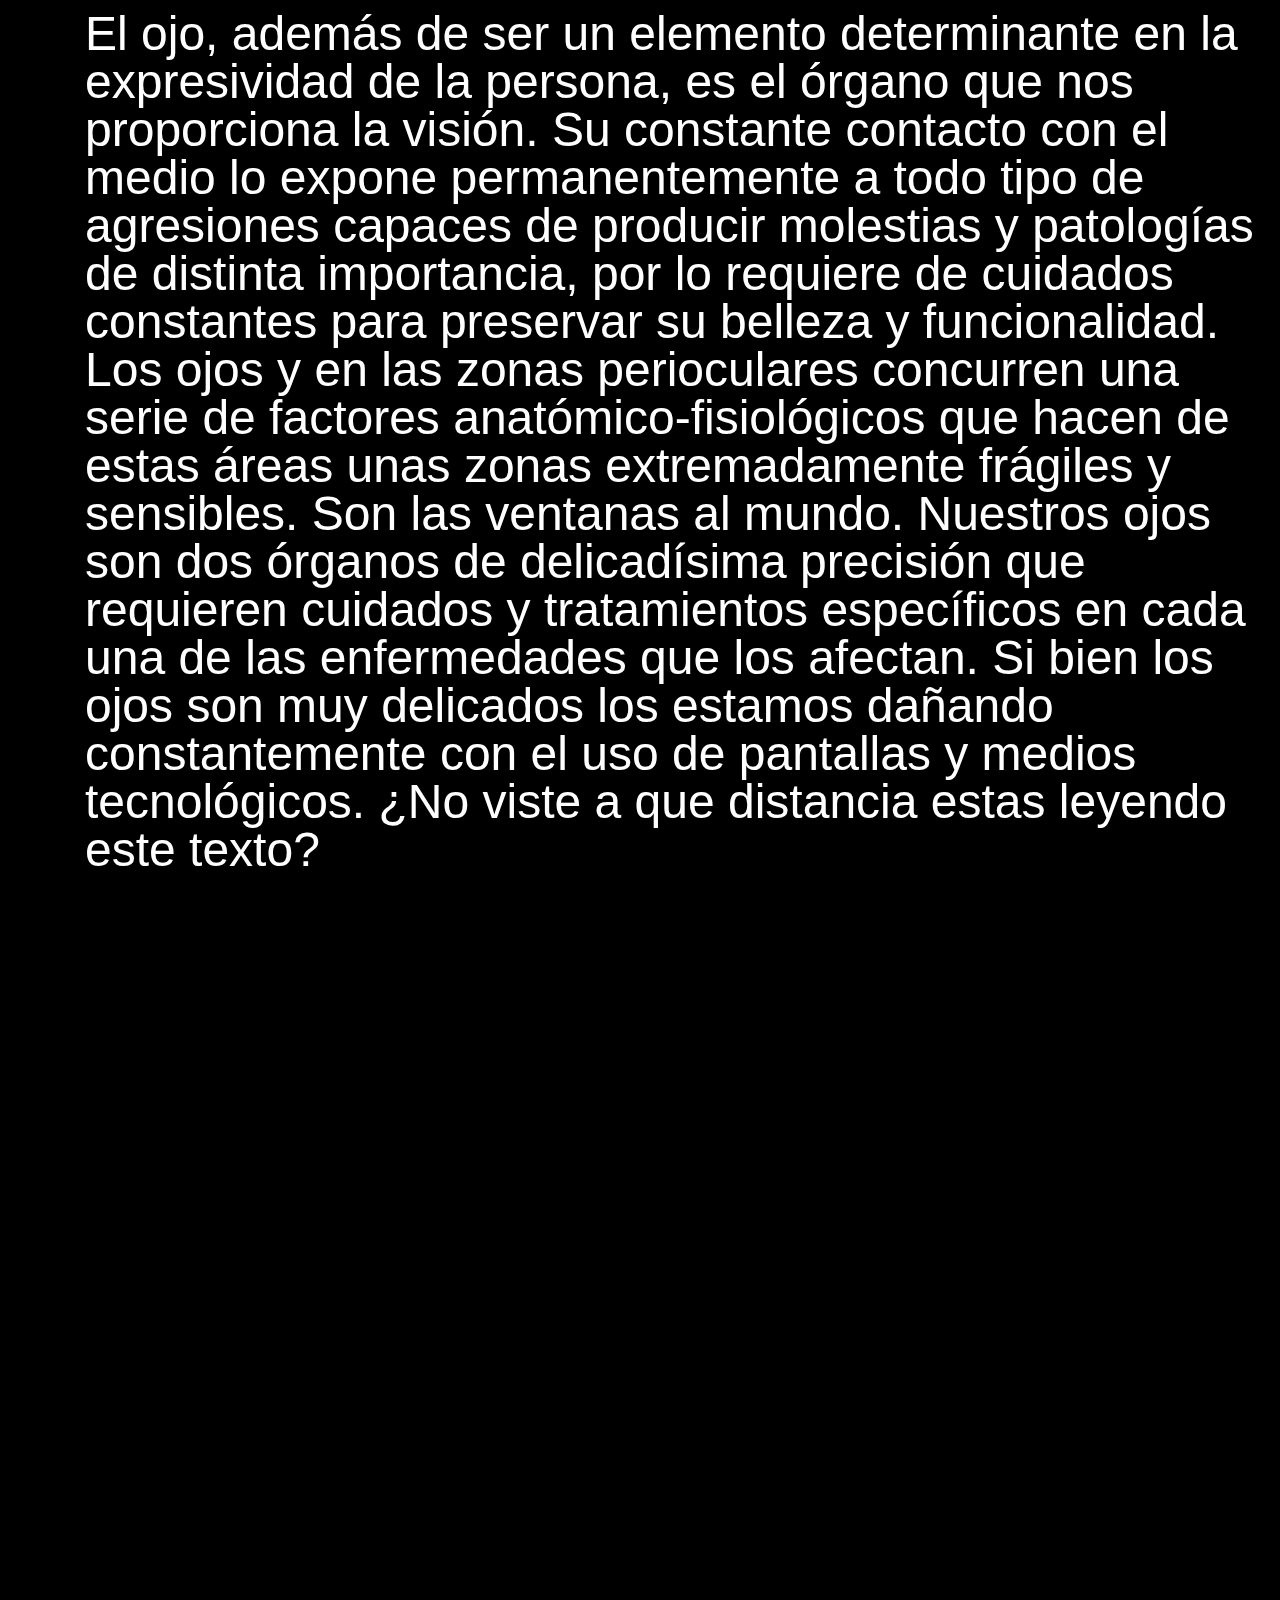
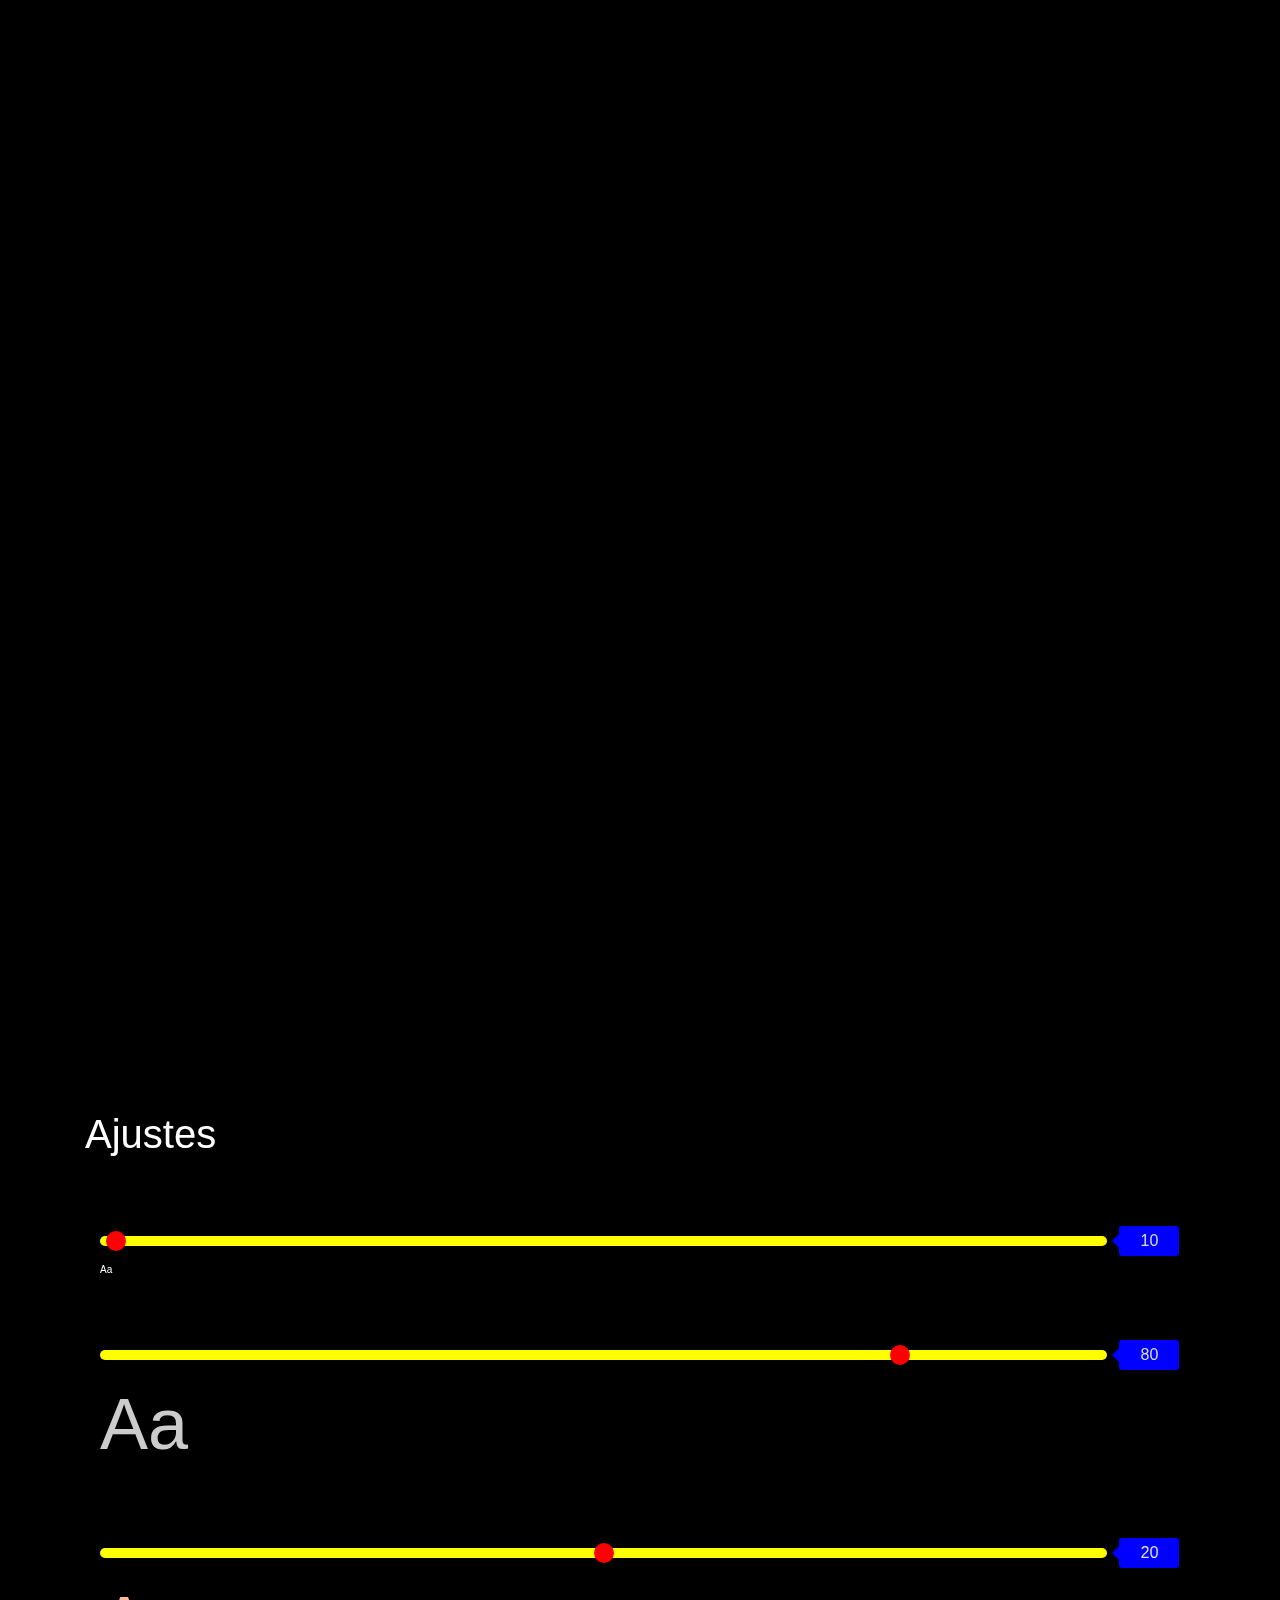
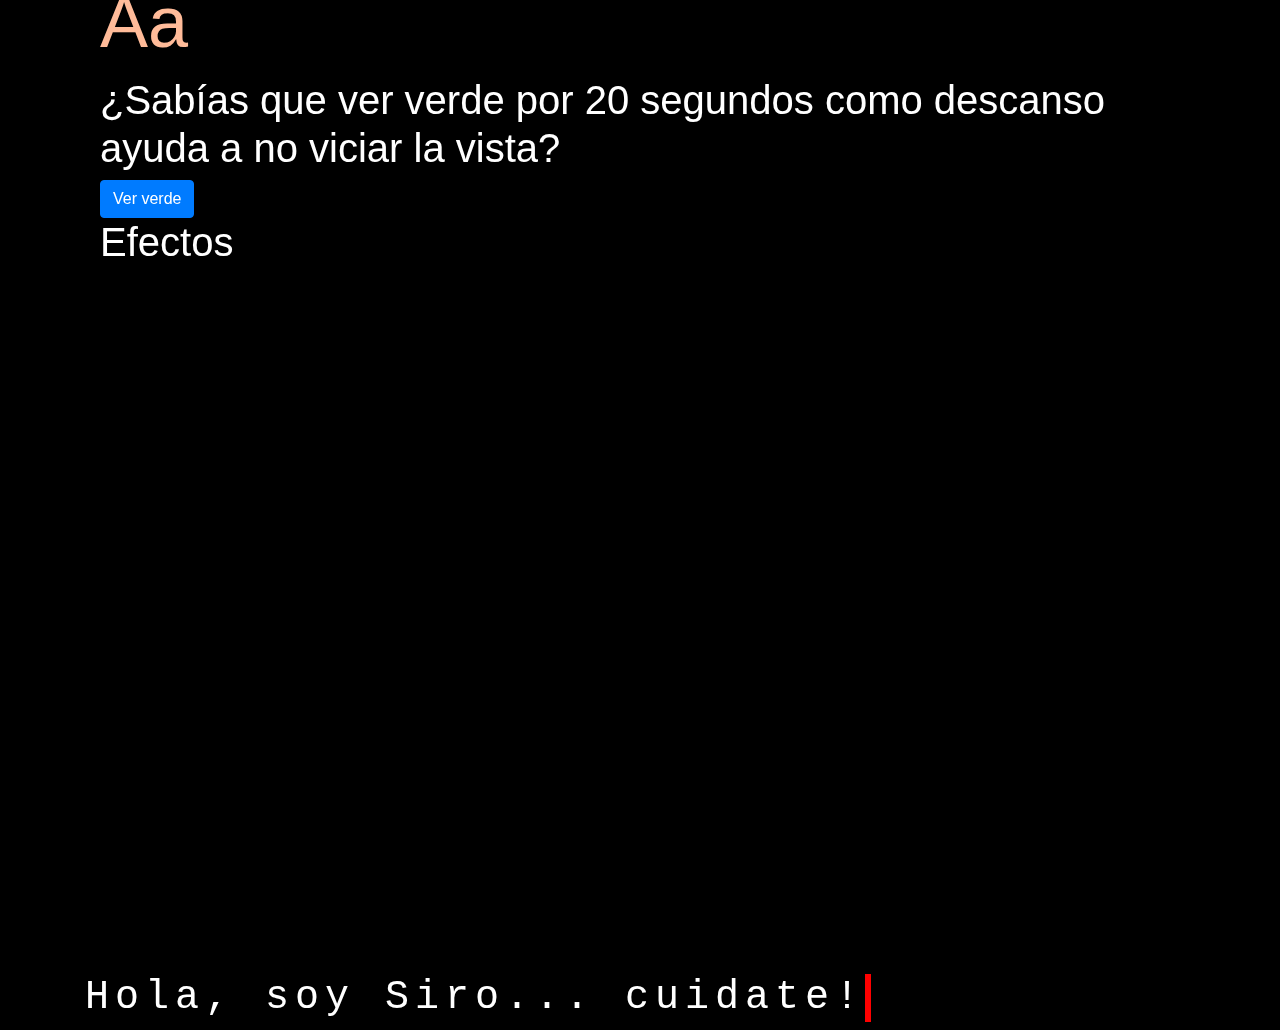
==== home.html @ 01c2f33a "Revert "cambios vale"" ====
<!DOCTYPE html>
<html>

<head>
    <!-- Required meta tags -->
    <meta charset="utf-8">
    <meta name="viewport" content="width=device-width, initial-scale=1, shrink-to-fit=no">

    <!-- Bootstrap CSS -->
    <link rel="stylesheet" href="https://stackpath.bootstrapcdn.com/bootstrap/4.3.1/css/bootstrap.min.css"
        integrity="sha384-ggOyR0iXCbMQv3Xipma34MD+dH/1fQ784/j6cY/iJTQUOhcWr7x9JvoRxT2MZw1T" crossorigin="anonymous">
    <link rel="stylesheet" href="https://cdnjs.cloudflare.com/ajax/libs/animate.css/3.7.2/animate.min.css">
    <link rel="stylesheet" href="css/style.css">
    <title>RUN</title>
</head>

<body>
    <div class="container">
        <!-- Section 1 -->
        <div class="row">
            <div class="col full-height">
                <div id="expandable" class="animated">
                    El ojo, además de ser un elemento determinante en la expresividad de la persona, es
                    el órgano que nos proporciona la visión. Su constante contacto con el medio lo expone
                    permanentemente a todo tipo de agresiones capaces de producir molestias y patologías de distinta
                    importancia, por lo
                    requiere de cuidados constantes para preservar su belleza y funcionalidad.
                    Los ojos y en las zonas perioculares concurren una serie de factores anatómico-fisiológicos que
                    hacen de estas áreas unas zonas extremadamente frágiles y sensibles.
                    Son las ventanas al mundo. Nuestros ojos son dos órganos de delicadísima precisión que requieren
                    cuidados y tratamientos específicos en cada una de las enfermedades que los afectan.
                    Si bien los ojos son muy delicados los estamos dañando constantemente con el uso de pantallas y
                    medios tecnológicos.
                    ¿No viste a que distancia estas leyendo este texto?
                </div>
            </div>
        </div>
        <!-- Section 2: texto borroso -->
        <div class="row full-height">
            <div class="col">
                <div id="blurred-text" class="animated">
                    <p>La visión o sentido de la vista es una de las principales capacidades sensoriales de los humanos
                        y de
                        muchos otros animales. La más dificil de volver a recuperar </p>
                </div>
            </div>
        </div>
        <div class="row full-height"></div>
        <!-- <div class="row full-height"></div> -->

        <!-- Section 3 Ajustes de niveles -->
        <div class="row col-12">
            <h1>Ajustes</h1>
        </div>
        <div class="col-12">
            <div class="range-slider">
                <!-- TODO: Agregar los ajustes y el feedback de ok -->
                <input class="range-slider__range" type="range" value="10" min="8" max="360">
                <span class="range-slider__value">10</span>
                <span style="font-size: 10px;" id="text-change">Aa</span>
            </div>

            <div class="range-slider">
                <input class="range-slider__range" type="range" value="80" min="0" max="100">
                <span class="range-slider__value">80</span>
                <span style="font-size: 72px; color: hsl(0, 0%, 80%);" id="luminance-change">Aa</span>
            </div>

            <div class="range-slider">
                <input class="range-slider__range" type="range" value="20" min="0" max="40">
                <span class="range-slider__value">20</span>
                <span style="font-size: 72px; color: hsl(20, 100%, 80%);" id="hue-change">Aa</span>
            </div>
        </div>

        <!-- Section 4 -->
        <div class="col-12">
            <div class="f2">
                <h1>¿Sabías que ver verde por 20 segundos como descanso ayuda a no viciar la vista?</h1>
                <!-- TODO: Ver verde me lleva a la vista del arbol tipo https://codepen.io/creativeocean/pen/GRRdgaa -->
                <button type="button" class="btn btn-primary" data-toggle="modal" data-target="#exampleModal">
                    Ver verde
                </button>
                <div class="modal fade" id="exampleModal" tabindex="-1" role="dialog"
                    aria-labelledby="exampleModalLabel" aria-hidden="true">
                    <div class="modal-dialog" role="document">
                        <div class="modal-content">
                            <div class="modal-header">
                                <h5 class="modal-title" id="exampleModalLabel">Modal title</h5>
                                <button type="button" class="close" data-dismiss="modal" aria-label="Close">
                                    <span aria-hidden="true">&times;</span>
                                </button>
                            </div>
                            <div class="modal-body">
                            </div>

                        </div>
                    </div>
                </div>
            </div>
        </div>
        <!-- Section 5 parpadeos de ojos -->

        <!-- Section 6 degrade de la pantall hasta volverse negra -->


        <!-- Section final -->
        <div class="col-12">
            <h1>Efectos</h1>
            <!-- TODO: Elegir una imagen -->
            <div class="image blur animated"></div>
        </div>

        <div class="row col-12">
            <div class="typewriter">
                <h1>Hola, soy Siro... cuidate!</h1>
            </div>
        </div>
    </div>

    <!-- Optional JavaScript -->
    <!-- jQuery first, then Popper.js, then Bootstrap JS -->
    <script src="https://code.jquery.com/jquery-3.3.1.slim.min.js"
        integrity="sha384-q8i/X+965DzO0rT7abK41JStQIAqVgRVzpbzo5smXKp4YfRvH+8abtTE1Pi6jizo"
        crossorigin="anonymous"></script>
    <script src="https://cdnjs.cloudflare.com/ajax/libs/popper.js/1.14.7/umd/popper.min.js"
        integrity="sha384-UO2eT0CpHqdSJQ6hJty5KVphtPhzWj9WO1clHTMGa3JDZwrnQq4sF86dIHNDz0W1"
        crossorigin="anonymous"></script>
    <script src="https://stackpath.bootstrapcdn.com/bootstrap/4.3.1/js/bootstrap.min.js"
        integrity="sha384-JjSmVgyd0p3pXB1rRibZUAYoIIy6OrQ6VrjIEaFf/nJGzIxFDsf4x0xIM+B07jRM"
        crossorigin="anonymous"></script>
    <script src="js/index.js"></script>
</body>

</html>
---- css/style.css ----
body {
  margin: 0px;
  padding: 0px;
  background-color: black;
  color: white;
  font-family: "Roboto", sans-serif;
  font-size: 12pt;
  size: 20pt;
}

.range-slider {
  margin: 60px 0 0 0%;
}

.range-slider {
  width: 100%;
}

.range-slider__range {
  -webkit-appearance: none;
  width: calc(100% - (73px));
  height: 10px;
  border-radius: 5px;
  background: #ffff00;
  outline: none;
  padding: 0;
  margin: 0;
}

.range-slider__range::-webkit-slider-thumb {
  appearance: none;
  width: 20px;
  height: 20px;
  border-radius: 50%;
  background: #ff0000;
  cursor: pointer;
  transition: background 0.15s ease-in-out;
}
.range-slider__range::-webkit-slider-thumb:hover {
  background: #aa0000;
}

.range-slider__range:active::-webkit-slider-thumb {
  background: #aa0000;
}

.range-slider__range::-moz-range-thumb {
  width: 20px;
  height: 20px;
  border: 0;
  border-radius: 50%;
  background: #ff0000;
  cursor: pointer;
  transition: background 0.15s ease-in-out;
}

.range-slider__range::-moz-range-thumb:hover {
  background: #aa0000;
}

.range-slider__range:active::-moz-range-thumb {
  background: #aa0000;
}

.range-slider__range:focus::-webkit-slider-thumb {
  box-shadow: 0 0 0 3px #ddd, 0 0 0 6px teal;
}

.range-slider__value {
  display: inline-block;
  position: relative;
  width: 60px;
  color: #ddd;
  line-height: 20px;
  text-align: center;
  border-radius: 3px;
  background: #0000ff;
  padding: 5px 10px;
  margin-left: 8px;
}

.range-slider__value:after {
  position: absolute;
  top: 8px;
  left: -7px;
  width: 0;
  height: 0;
  border-top: 7px solid transparent;
  border-right: 7px solid #0000ff;
  border-bottom: 7px solid transparent;
  content: "";
}

::-moz-range-track {
  background: #ffff00;
  border: 0;
}

input::-moz-focus-inner,
input::-moz-focus-outer {
  border: 0;
}

/* Efectos */

:root {
  --image-url: url(https://picsum.photos/800/300/?random);
}
body {
  padding-top: 10px;
}

.image {
  position: relative;
  margin: auto;
  width: 100%;
  height: 700px;
  /* TODO: Elegir una imagen */
  background-image: var(--image-url);
  background-position: center;
  background-size: cover;
}
.image:before {
  content: "";
  position: absolute;
  top: 0;
  left: 50%;
  background-image: inherit;
  background-position: -100% center;
  background-size: 200%;
  width: 50%;
  height: inherit;
}
.image.animated:before {
  animation: anim-page-loader 3s infinite linear;
}
.image.delay:before {
  animation-delay: 1.5s;
}
.image.blur:before {
  filter: contrast(1.3) blur(5px) brightness(1.3);
}
.image.grayscale:before {
  filter: contrast(2) grayscale(1);
}
.image.sepia:before {
  filter: contrast(2) sepia(100%);
}
.image.contrast:before {
  filter: contrast(2) brightness(2) grayscale(1);
}

@keyframes anim-page-loader {
  0% {
    left: 0;
    background-position: 0 center;
  }
  50% {
    left: 50%;
    background-position: 100% center;
  }
  100% {
    left: 0;
    background-position: 0 center;
  }
}

.banner1 {
  background-image: url(https://k61.kn3.net/F/C/9/F/1/9/EA8.jpg);
  background-size: cover;
  background-position: center;
  height: 800px;
  width: 100%;
}

.f1 {
  background-color: #38855e;
}

.espacio {
  height: 100px;
  width: 100%;
}
.espacio2 {
  height: 600px;
  width: 100%;
}
#countdown {
  background-color: red;
  color: white;
  font-size: 20px;
  overflow: hidden;
  position: fixed;
  top: 10px;
  width: 100%;
}

.typewriter h1 {
  color: #fff;
  font-family: monospace;
  overflow: hidden; 
  border-right: .15em solid red; 
  white-space: nowrap; 
  letter-spacing: .15em; 
  animation: 
    typing 7s steps(30, end),
    blink-caret .5s step-end infinite;
}

/* The typing effect */
@keyframes typing {
  from { width: 0 }
  to { width: 100% }
}

/* The typewriter cursor effect */
@keyframes blink-caret {
  from, to { border-color: transparent }
  50% { border-color: red }
}


/* expandable */

#expandable {
  position: fixed;
  font-size: 48px;
  line-height: 48px;
}

.full-height {
  height: 100vh;
}
.half-height {
  height: 60vh;
}

#blurred-text {
  opacity: 0;
}

.centered-and-still {
  position: fixed;
  top: 45vh;
}
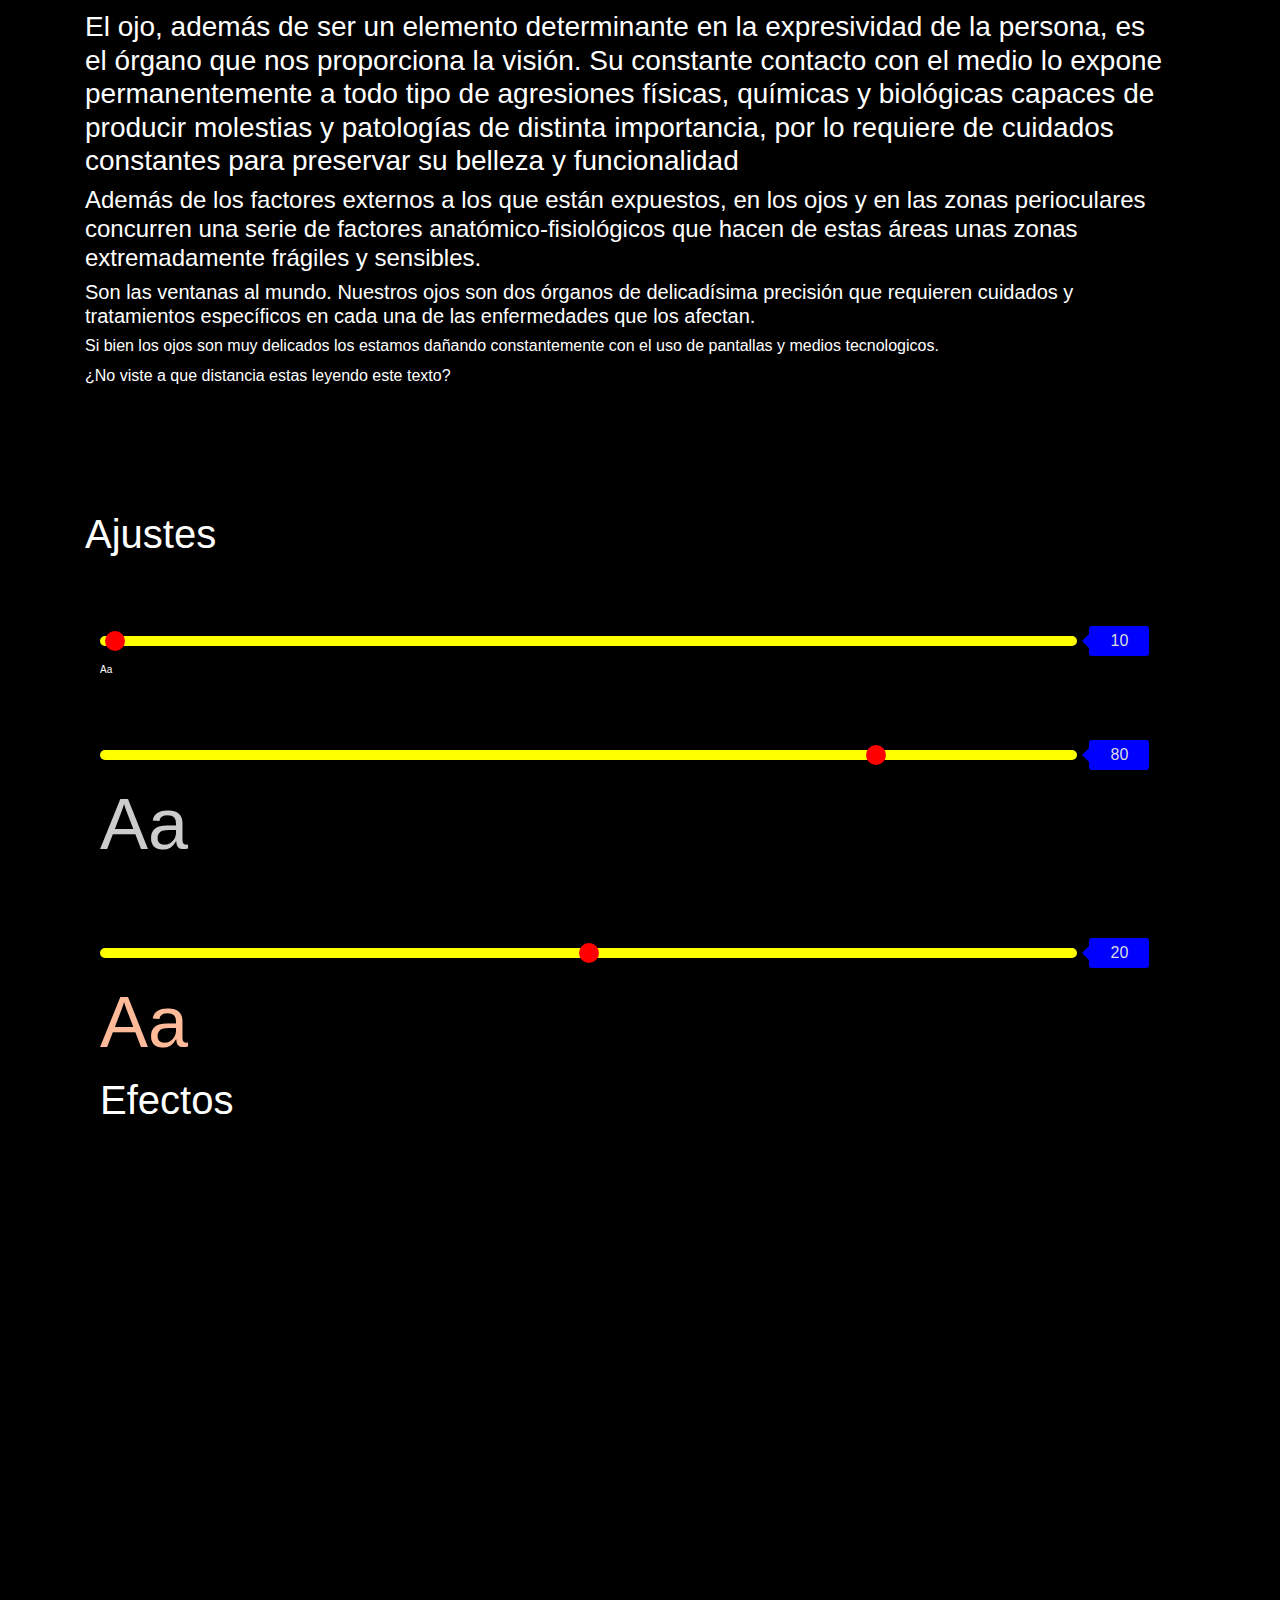
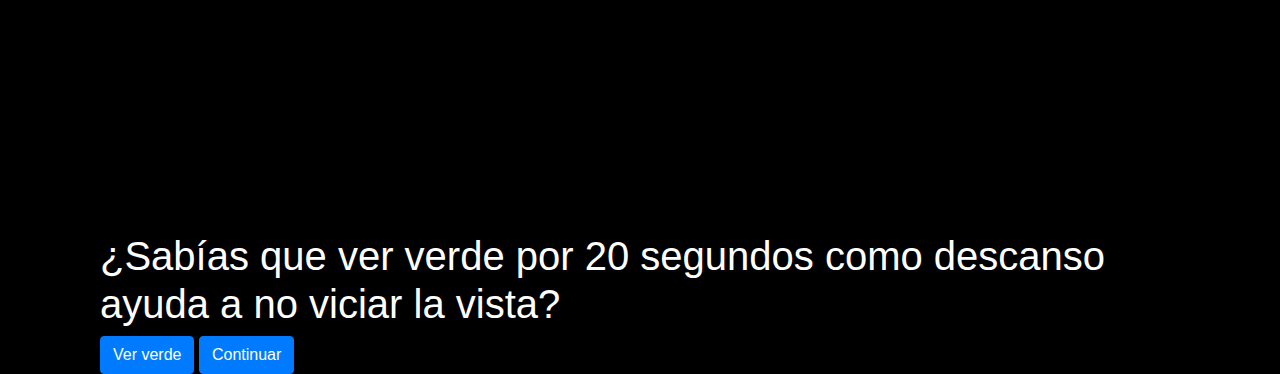
==== commit 107322f6: "Revert "small text, blur text effect"" ====
--- a/home.html
+++ b/home.html
@@ -9,7 +9,6 @@
     <!-- Bootstrap CSS -->
     <link rel="stylesheet" href="https://stackpath.bootstrapcdn.com/bootstrap/4.3.1/css/bootstrap.min.css"
         integrity="sha384-ggOyR0iXCbMQv3Xipma34MD+dH/1fQ784/j6cY/iJTQUOhcWr7x9JvoRxT2MZw1T" crossorigin="anonymous">
-    <link rel="stylesheet" href="https://cdnjs.cloudflare.com/ajax/libs/animate.css/3.7.2/animate.min.css">
     <link rel="stylesheet" href="css/style.css">
     <title>RUN</title>
 </head>
@@ -17,119 +16,78 @@
 <body>
     <div class="container">
         <!-- Section 1 -->
-        <div class="row">
-            <div class="col full-height">
-                <div id="expandable" class="animated">
-                    El ojo, además de ser un elemento determinante en la expresividad de la persona, es
-                    el órgano que nos proporciona la visión. Su constante contacto con el medio lo expone
-                    permanentemente a todo tipo de agresiones capaces de producir molestias y patologías de distinta
-                    importancia, por lo
-                    requiere de cuidados constantes para preservar su belleza y funcionalidad.
-                    Los ojos y en las zonas perioculares concurren una serie de factores anatómico-fisiológicos que
-                    hacen de estas áreas unas zonas extremadamente frágiles y sensibles.
-                    Son las ventanas al mundo. Nuestros ojos son dos órganos de delicadísima precisión que requieren
-                    cuidados y tratamientos específicos en cada una de las enfermedades que los afectan.
-                    Si bien los ojos son muy delicados los estamos dañando constantemente con el uso de pantallas y
-                    medios tecnológicos.
-                    ¿No viste a que distancia estas leyendo este texto?
+        <div class="row col-12">
+            <div class="s1">
+                <!-- TODO: Hacer efecto del scroll -->
+                <h3>El ojo, además de ser un elemento determinante en la expresividad de la persona, es el órgano que
+                    nos proporciona la visión. Su constante contacto con el medio lo expone permanentemente a todo tipo
+                    de agresiones físicas, químicas y biológicas capaces de producir molestias y patologías de distinta
+                    importancia, por lo requiere de cuidados constantes para preservar su belleza y funcionalidad</h3>
+                <h4> Además de los factores externos a los que están expuestos, en los ojos y en las zonas perioculares
+                    concurren una serie de factores anatómico-fisiológicos que hacen de estas áreas unas zonas
+                    extremadamente frágiles y sensibles. </h4>
+                <h5> Son las ventanas al mundo. Nuestros ojos son dos órganos de delicadísima precisión que requieren
+                    cuidados y tratamientos específicos en cada una de las enfermedades que los afectan.</h5>
+                <h6>Si bien los ojos son muy delicados los estamos dañando constantemente con el uso de pantallas y
+                    medios tecnologicos. </h6>
+                <h7> ¿No viste a que distancia estas leyendo este texto? <h7>
+            </div>
+            <!-- Section 2 -->
+            <div class="row col-12">
+                <h1>Ajustes</h1>
+            </div>
+            <div class="col-12">
+                <div class="range-slider">
+                    <!-- TODO: Agregar los ajustes y el feedback de ok -->
+                    <input class="range-slider__range" type="range" value="10" min="8" max="360">
+                    <span class="range-slider__value">10</span>
+                    <span style="font-size: 10px;" id="text-change">Aa</span>
+                </div>
+
+                <div class="range-slider">
+                    <input class="range-slider__range" type="range" value="80" min="0" max="100">
+                    <span class="range-slider__value">80</span>
+                    <span style="font-size: 72px; color: hsl(0, 0%, 80%);" id="luminance-change">Aa</span>
+                </div>
+
+                <div class="range-slider">
+                    <input class="range-slider__range" type="range" value="20" min="0" max="40">
+                    <span class="range-slider__value">20</span>
+                    <span style="font-size: 72px; color: hsl(20, 100%, 80%);" id="hue-change">Aa</span>
                 </div>
             </div>
-        </div>
-        <!-- Section 2: texto borroso -->
-        <div class="row full-height">
-            <div class="col">
-                <div id="blurred-text" class="animated">
-                    <p>La visión o sentido de la vista es una de las principales capacidades sensoriales de los humanos
-                        y de
-                        muchos otros animales. La más dificil de volver a recuperar </p>
-                </div>
-            </div>
-        </div>
-        <div class="row full-height"></div>
-        <!-- <div class="row full-height"></div> -->
-
-        <!-- Section 3 Ajustes de niveles -->
-        <div class="row col-12">
-            <h1>Ajustes</h1>
-        </div>
-        <div class="col-12">
-            <div class="range-slider">
-                <!-- TODO: Agregar los ajustes y el feedback de ok -->
-                <input class="range-slider__range" type="range" value="10" min="8" max="360">
-                <span class="range-slider__value">10</span>
-                <span style="font-size: 10px;" id="text-change">Aa</span>
+            <!-- Section 3 -->
+            <div class="col-12">
+                <h1>Efectos</h1>
+                <!-- TODO: Elegir una imagen -->
+                <div class="image blur animated"></div>
             </div>
 
-            <div class="range-slider">
-                <input class="range-slider__range" type="range" value="80" min="0" max="100">
-                <span class="range-slider__value">80</span>
-                <span style="font-size: 72px; color: hsl(0, 0%, 80%);" id="luminance-change">Aa</span>
+            <!-- Section 4 -->
+            <div class="col-12">
+                <div class="f2">
+                    <h1>¿Sabías que ver verde por 20 segundos como descanso ayuda a no viciar la vista?</h1>
+                    <!-- TODO: Ver verde me lleva a la vista del arbol tipo https://codepen.io/creativeocean/pen/GRRdgaa -->
+                    <a href="page1.html" class="btn btn-primary">Ver verde</a>
+
+                    <!-- TODO: Continuar simplemente sigue -->
+                    <a href="page2.html" class="btn btn-primary">Continuar</a>
+                </div>
+
             </div>
 
-            <div class="range-slider">
-                <input class="range-slider__range" type="range" value="20" min="0" max="40">
-                <span class="range-slider__value">20</span>
-                <span style="font-size: 72px; color: hsl(20, 100%, 80%);" id="hue-change">Aa</span>
-            </div>
-        </div>
-
-        <!-- Section 4 -->
-        <div class="col-12">
-            <div class="f2">
-                <h1>¿Sabías que ver verde por 20 segundos como descanso ayuda a no viciar la vista?</h1>
-                <!-- TODO: Ver verde me lleva a la vista del arbol tipo https://codepen.io/creativeocean/pen/GRRdgaa -->
-                <button type="button" class="btn btn-primary" data-toggle="modal" data-target="#exampleModal">
-                    Ver verde
-                </button>
-                <div class="modal fade" id="exampleModal" tabindex="-1" role="dialog"
-                    aria-labelledby="exampleModalLabel" aria-hidden="true">
-                    <div class="modal-dialog" role="document">
-                        <div class="modal-content">
-                            <div class="modal-header">
-                                <h5 class="modal-title" id="exampleModalLabel">Modal title</h5>
-                                <button type="button" class="close" data-dismiss="modal" aria-label="Close">
-                                    <span aria-hidden="true">&times;</span>
-                                </button>
-                            </div>
-                            <div class="modal-body">
-                            </div>
-
-                        </div>
-                    </div>
-                </div>
-            </div>
-        </div>
-        <!-- Section 5 parpadeos de ojos -->
-
-        <!-- Section 6 degrade de la pantall hasta volverse negra -->
-
-
-        <!-- Section final -->
-        <div class="col-12">
-            <h1>Efectos</h1>
-            <!-- TODO: Elegir una imagen -->
-            <div class="image blur animated"></div>
-        </div>
-
-        <div class="row col-12">
-            <div class="typewriter">
-                <h1>Hola, soy Siro... cuidate!</h1>
-            </div>
-        </div>
-    </div>
-
-    <!-- Optional JavaScript -->
-    <!-- jQuery first, then Popper.js, then Bootstrap JS -->
-    <script src="https://code.jquery.com/jquery-3.3.1.slim.min.js"
-        integrity="sha384-q8i/X+965DzO0rT7abK41JStQIAqVgRVzpbzo5smXKp4YfRvH+8abtTE1Pi6jizo"
-        crossorigin="anonymous"></script>
-    <script src="https://cdnjs.cloudflare.com/ajax/libs/popper.js/1.14.7/umd/popper.min.js"
-        integrity="sha384-UO2eT0CpHqdSJQ6hJty5KVphtPhzWj9WO1clHTMGa3JDZwrnQq4sF86dIHNDz0W1"
-        crossorigin="anonymous"></script>
-    <script src="https://stackpath.bootstrapcdn.com/bootstrap/4.3.1/js/bootstrap.min.js"
-        integrity="sha384-JjSmVgyd0p3pXB1rRibZUAYoIIy6OrQ6VrjIEaFf/nJGzIxFDsf4x0xIM+B07jRM"
-        crossorigin="anonymous"></script>
-    <script src="js/index.js"></script>
+            <!-- Optional JavaScript -->
+            <!-- jQuery first, then Popper.js, then Bootstrap JS -->
+            <script src="https://code.jquery.com/jquery-3.3.1.slim.min.js"
+                integrity="sha384-q8i/X+965DzO0rT7abK41JStQIAqVgRVzpbzo5smXKp4YfRvH+8abtTE1Pi6jizo"
+                crossorigin="anonymous"></script>
+            <script src="https://cdnjs.cloudflare.com/ajax/libs/popper.js/1.14.7/umd/popper.min.js"
+                integrity="sha384-UO2eT0CpHqdSJQ6hJty5KVphtPhzWj9WO1clHTMGa3JDZwrnQq4sF86dIHNDz0W1"
+                crossorigin="anonymous"></script>
+            <script src="https://stackpath.bootstrapcdn.com/bootstrap/4.3.1/js/bootstrap.min.js"
+                integrity="sha384-JjSmVgyd0p3pXB1rRibZUAYoIIy6OrQ6VrjIEaFf/nJGzIxFDsf4x0xIM+B07jRM"
+                crossorigin="anonymous"></script>
+            <script src="js/index.js"></script>
 </body>
 
 </html>--- a/css/style.css
+++ b/css/style.css
@@ -165,6 +165,12 @@
   }
 }
 
+.s1 {
+  top: 50px;
+  height: 500px;
+  width: 100%;
+}
+
 .banner1 {
   background-image: url(https://k61.kn3.net/F/C/9/F/1/9/EA8.jpg);
   background-size: cover;
@@ -194,52 +200,3 @@
   top: 10px;
   width: 100%;
 }
-
-.typewriter h1 {
-  color: #fff;
-  font-family: monospace;
-  overflow: hidden; 
-  border-right: .15em solid red; 
-  white-space: nowrap; 
-  letter-spacing: .15em; 
-  animation: 
-    typing 7s steps(30, end),
-    blink-caret .5s step-end infinite;
-}
-
-/* The typing effect */
-@keyframes typing {
-  from { width: 0 }
-  to { width: 100% }
-}
-
-/* The typewriter cursor effect */
-@keyframes blink-caret {
-  from, to { border-color: transparent }
-  50% { border-color: red }
-}
-
-
-/* expandable */
-
-#expandable {
-  position: fixed;
-  font-size: 48px;
-  line-height: 48px;
-}
-
-.full-height {
-  height: 100vh;
-}
-.half-height {
-  height: 60vh;
-}
-
-#blurred-text {
-  opacity: 0;
-}
-
-.centered-and-still {
-  position: fixed;
-  top: 45vh;
-}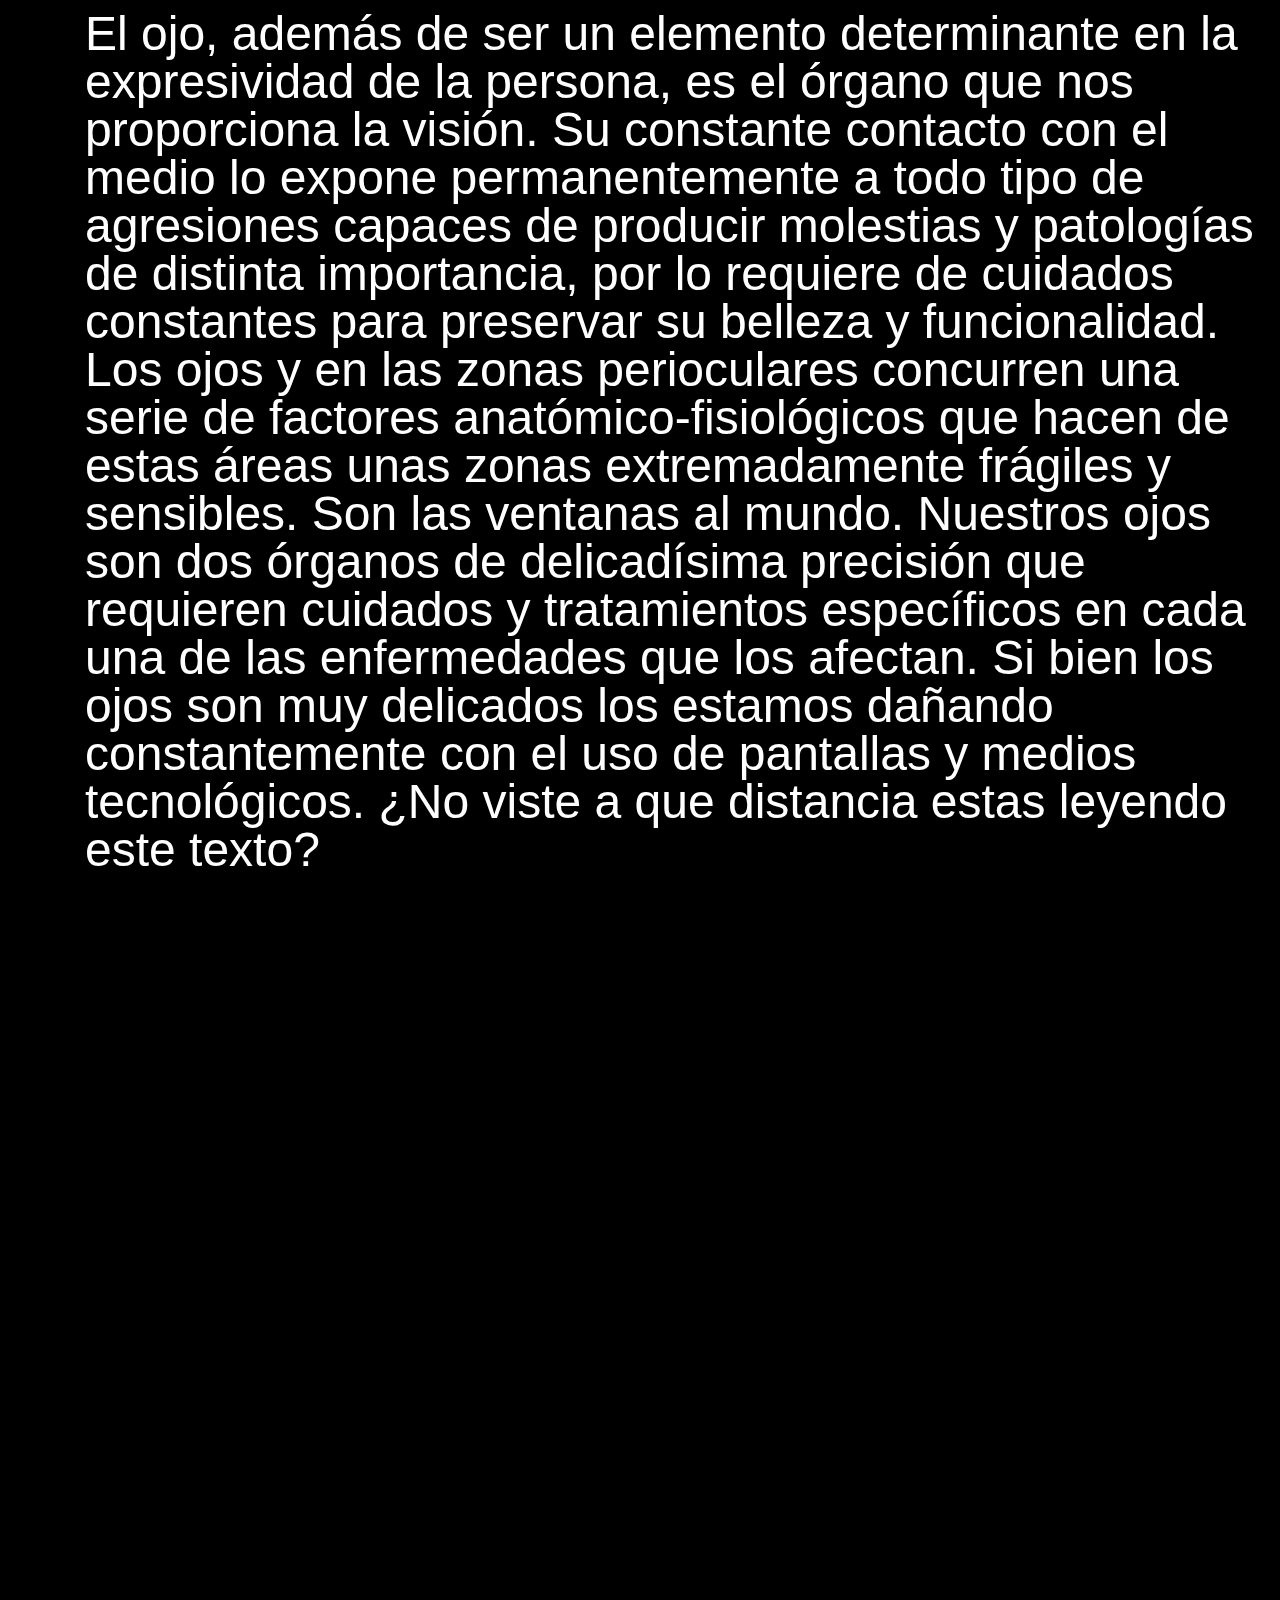
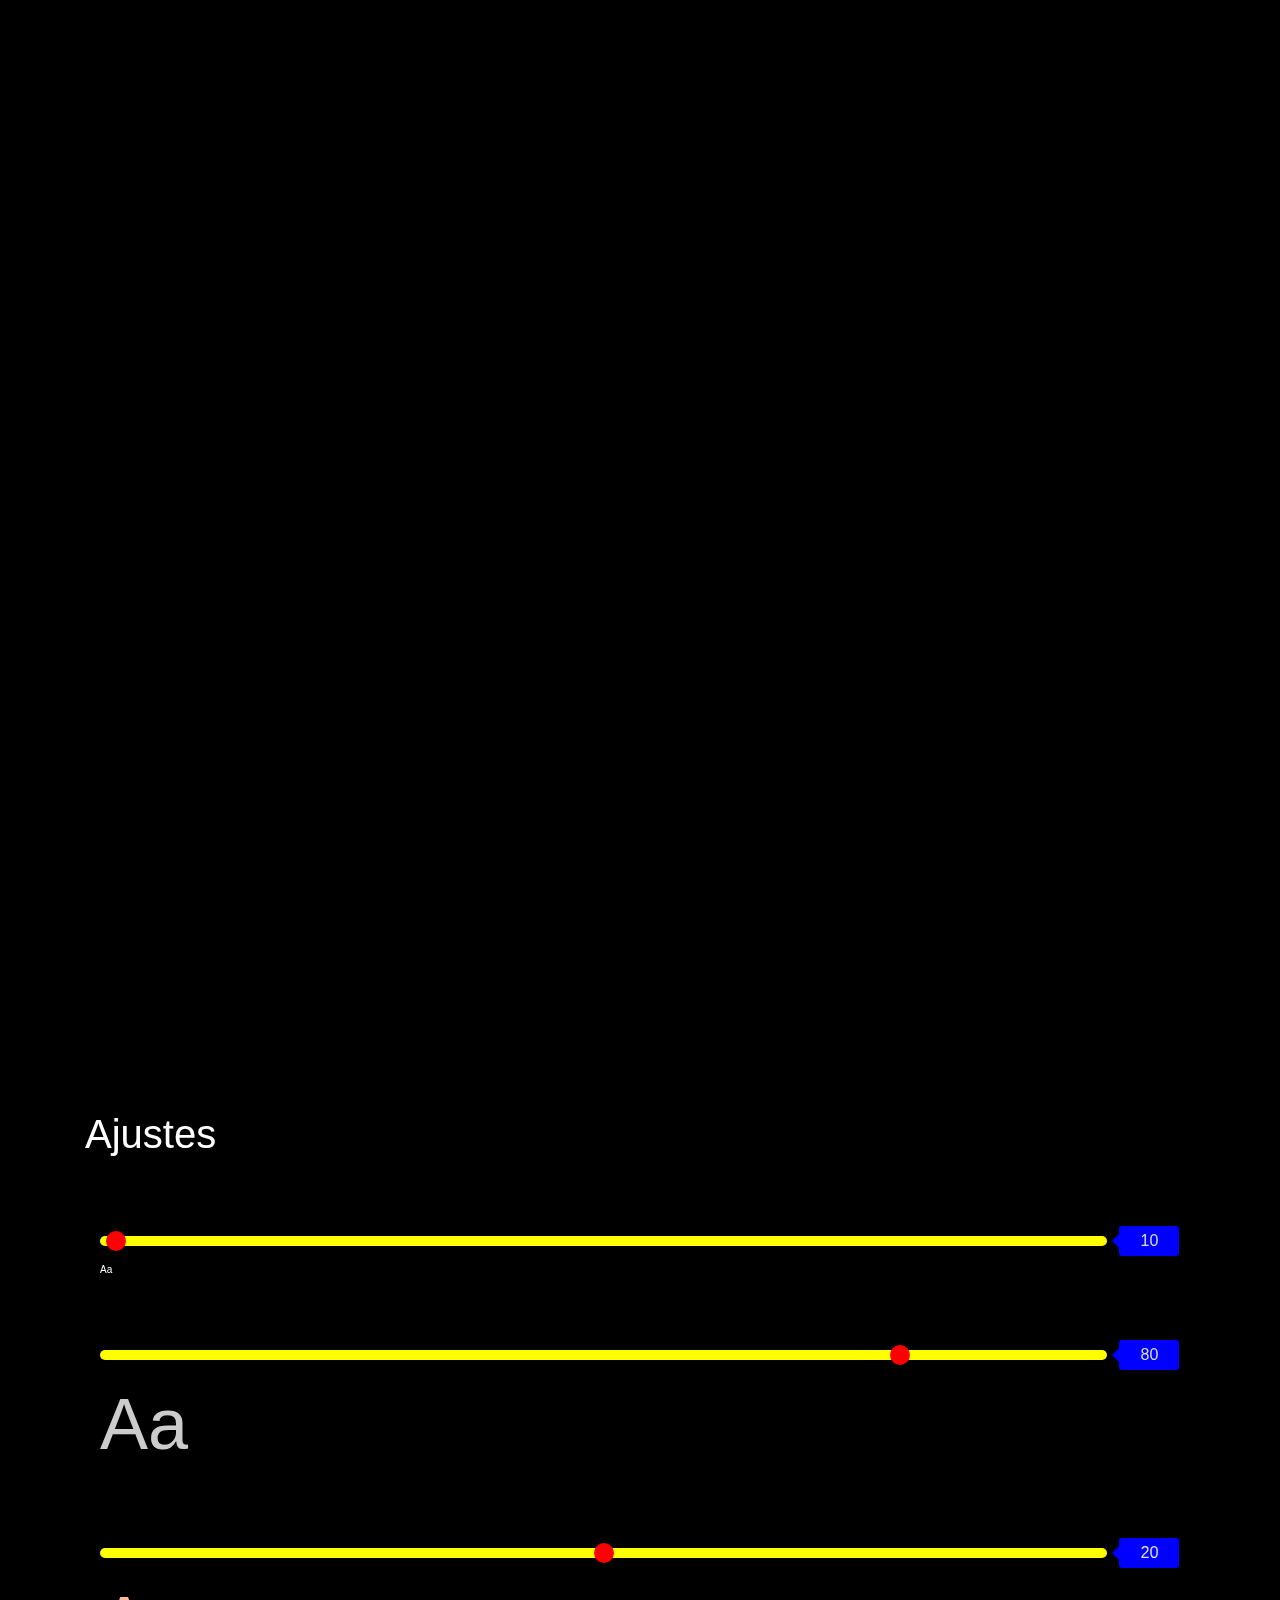
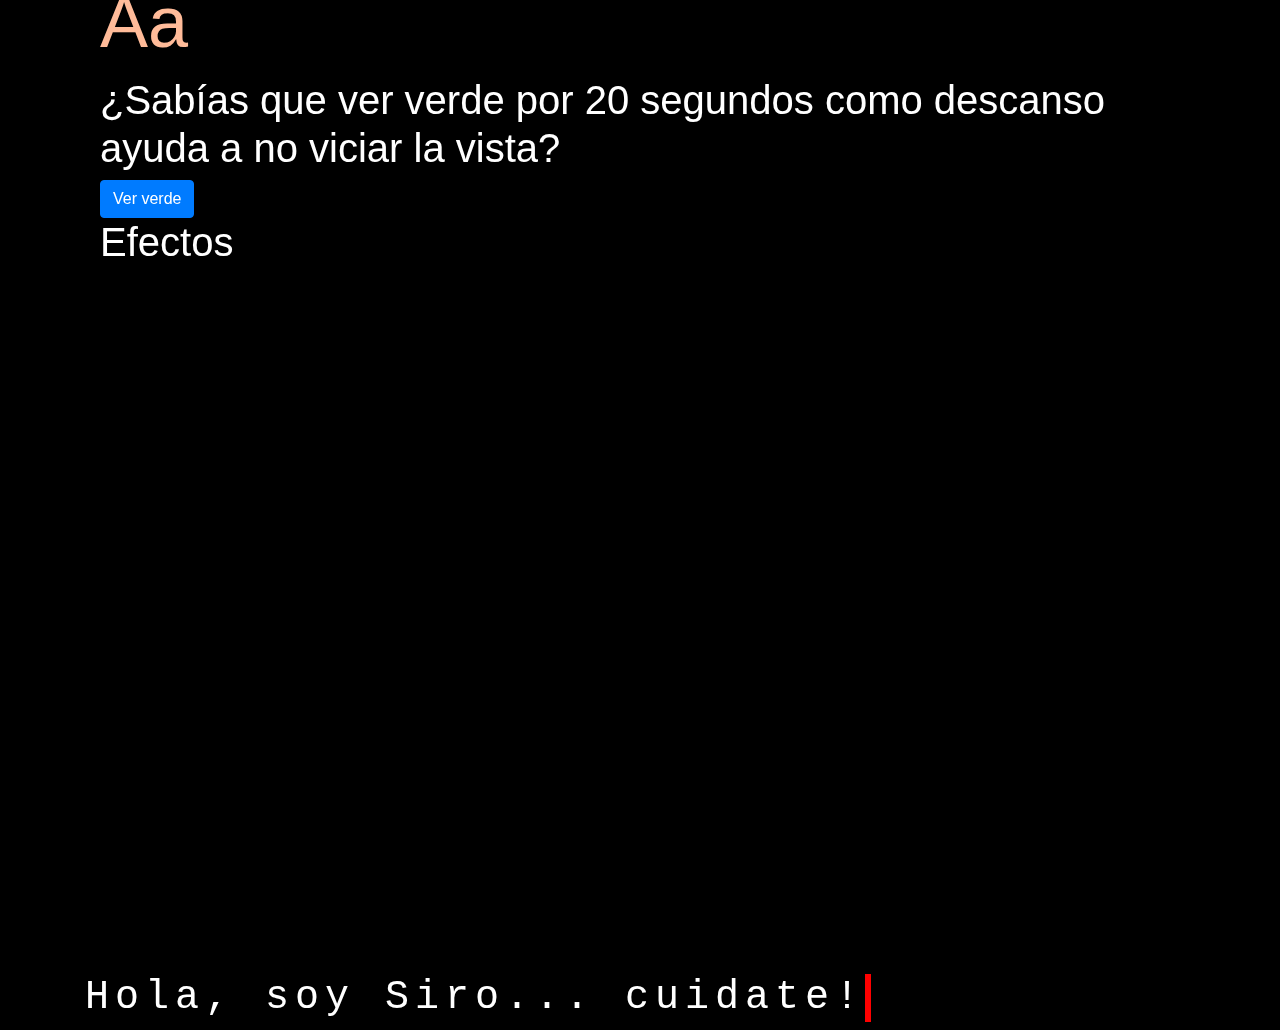
==== commit 57ada1bd: "previa cambios vale" ====
--- a/home.html
+++ b/home.html
@@ -9,6 +9,7 @@
     <!-- Bootstrap CSS -->
     <link rel="stylesheet" href="https://stackpath.bootstrapcdn.com/bootstrap/4.3.1/css/bootstrap.min.css"
         integrity="sha384-ggOyR0iXCbMQv3Xipma34MD+dH/1fQ784/j6cY/iJTQUOhcWr7x9JvoRxT2MZw1T" crossorigin="anonymous">
+    <link rel="stylesheet" href="https://cdnjs.cloudflare.com/ajax/libs/animate.css/3.7.2/animate.min.css">
     <link rel="stylesheet" href="css/style.css">
     <title>RUN</title>
 </head>
@@ -16,78 +17,119 @@
 <body>
     <div class="container">
         <!-- Section 1 -->
-        <div class="row col-12">
-            <div class="s1">
-                <!-- TODO: Hacer efecto del scroll -->
-                <h3>El ojo, además de ser un elemento determinante en la expresividad de la persona, es el órgano que
-                    nos proporciona la visión. Su constante contacto con el medio lo expone permanentemente a todo tipo
-                    de agresiones físicas, químicas y biológicas capaces de producir molestias y patologías de distinta
-                    importancia, por lo requiere de cuidados constantes para preservar su belleza y funcionalidad</h3>
-                <h4> Además de los factores externos a los que están expuestos, en los ojos y en las zonas perioculares
-                    concurren una serie de factores anatómico-fisiológicos que hacen de estas áreas unas zonas
-                    extremadamente frágiles y sensibles. </h4>
-                <h5> Son las ventanas al mundo. Nuestros ojos son dos órganos de delicadísima precisión que requieren
-                    cuidados y tratamientos específicos en cada una de las enfermedades que los afectan.</h5>
-                <h6>Si bien los ojos son muy delicados los estamos dañando constantemente con el uso de pantallas y
-                    medios tecnologicos. </h6>
-                <h7> ¿No viste a que distancia estas leyendo este texto? <h7>
-            </div>
-            <!-- Section 2 -->
-            <div class="row col-12">
-                <h1>Ajustes</h1>
-            </div>
-            <div class="col-12">
-                <div class="range-slider">
-                    <!-- TODO: Agregar los ajustes y el feedback de ok -->
-                    <input class="range-slider__range" type="range" value="10" min="8" max="360">
-                    <span class="range-slider__value">10</span>
-                    <span style="font-size: 10px;" id="text-change">Aa</span>
-                </div>
-
-                <div class="range-slider">
-                    <input class="range-slider__range" type="range" value="80" min="0" max="100">
-                    <span class="range-slider__value">80</span>
-                    <span style="font-size: 72px; color: hsl(0, 0%, 80%);" id="luminance-change">Aa</span>
-                </div>
-
-                <div class="range-slider">
-                    <input class="range-slider__range" type="range" value="20" min="0" max="40">
-                    <span class="range-slider__value">20</span>
-                    <span style="font-size: 72px; color: hsl(20, 100%, 80%);" id="hue-change">Aa</span>
+        <div class="row">
+            <div class="col full-height">
+                <div id="expandable" class="animated">
+                    El ojo, además de ser un elemento determinante en la expresividad de la persona, es
+                    el órgano que nos proporciona la visión. Su constante contacto con el medio lo expone
+                    permanentemente a todo tipo de agresiones capaces de producir molestias y patologías de distinta
+                    importancia, por lo
+                    requiere de cuidados constantes para preservar su belleza y funcionalidad.
+                    Los ojos y en las zonas perioculares concurren una serie de factores anatómico-fisiológicos que
+                    hacen de estas áreas unas zonas extremadamente frágiles y sensibles.
+                    Son las ventanas al mundo. Nuestros ojos son dos órganos de delicadísima precisión que requieren
+                    cuidados y tratamientos específicos en cada una de las enfermedades que los afectan.
+                    Si bien los ojos son muy delicados los estamos dañando constantemente con el uso de pantallas y
+                    medios tecnológicos.
+                    ¿No viste a que distancia estas leyendo este texto?
                 </div>
             </div>
-            <!-- Section 3 -->
-            <div class="col-12">
-                <h1>Efectos</h1>
-                <!-- TODO: Elegir una imagen -->
-                <div class="image blur animated"></div>
+        </div>
+        <!-- Section 2: texto borroso -->
+        <div class="row full-height">
+            <div class="col">
+                <div id="blurred-text" class="animated">
+                    <p>La visión o sentido de la vista es una de las principales capacidades sensoriales de los humanos
+                        y de
+                        muchos otros animales. La más dificil de volver a recuperar </p>
+                </div>
+            </div>
+        </div>
+        <div class="row full-height"></div>
+        <!-- <div class="row full-height"></div> -->
+
+        <!-- Section 3 Ajustes de niveles -->
+        <div class="row col-12">
+            <h1>Ajustes</h1>
+        </div>
+        <div class="col-12">
+            <div class="range-slider">
+                <!-- TODO: Agregar los ajustes y el feedback de ok -->
+                <input class="range-slider__range" type="range" value="10" min="8" max="360">
+                <span class="range-slider__value">10</span>
+                <span style="font-size: 10px;" id="text-change">Aa</span>
             </div>
 
-            <!-- Section 4 -->
-            <div class="col-12">
-                <div class="f2">
-                    <h1>¿Sabías que ver verde por 20 segundos como descanso ayuda a no viciar la vista?</h1>
-                    <!-- TODO: Ver verde me lleva a la vista del arbol tipo https://codepen.io/creativeocean/pen/GRRdgaa -->
-                    <a href="page1.html" class="btn btn-primary">Ver verde</a>
-
-                    <!-- TODO: Continuar simplemente sigue -->
-                    <a href="page2.html" class="btn btn-primary">Continuar</a>
-                </div>
-
+            <div class="range-slider">
+                <input class="range-slider__range" type="range" value="80" min="0" max="100">
+                <span class="range-slider__value">80</span>
+                <span style="font-size: 72px; color: hsl(0, 0%, 80%);" id="luminance-change">Aa</span>
             </div>
 
-            <!-- Optional JavaScript -->
-            <!-- jQuery first, then Popper.js, then Bootstrap JS -->
-            <script src="https://code.jquery.com/jquery-3.3.1.slim.min.js"
-                integrity="sha384-q8i/X+965DzO0rT7abK41JStQIAqVgRVzpbzo5smXKp4YfRvH+8abtTE1Pi6jizo"
-                crossorigin="anonymous"></script>
-            <script src="https://cdnjs.cloudflare.com/ajax/libs/popper.js/1.14.7/umd/popper.min.js"
-                integrity="sha384-UO2eT0CpHqdSJQ6hJty5KVphtPhzWj9WO1clHTMGa3JDZwrnQq4sF86dIHNDz0W1"
-                crossorigin="anonymous"></script>
-            <script src="https://stackpath.bootstrapcdn.com/bootstrap/4.3.1/js/bootstrap.min.js"
-                integrity="sha384-JjSmVgyd0p3pXB1rRibZUAYoIIy6OrQ6VrjIEaFf/nJGzIxFDsf4x0xIM+B07jRM"
-                crossorigin="anonymous"></script>
-            <script src="js/index.js"></script>
+            <div class="range-slider">
+                <input class="range-slider__range" type="range" value="20" min="0" max="40">
+                <span class="range-slider__value">20</span>
+                <span style="font-size: 72px; color: hsl(20, 100%, 80%);" id="hue-change">Aa</span>
+            </div>
+        </div>
+
+        <!-- Section 4 -->
+        <div class="col-12">
+            <div class="f2">
+                <h1>¿Sabías que ver verde por 20 segundos como descanso ayuda a no viciar la vista?</h1>
+                <!-- TODO: Ver verde me lleva a la vista del arbol tipo https://codepen.io/creativeocean/pen/GRRdgaa -->
+                <button type="button" class="btn btn-primary" data-toggle="modal" data-target="#exampleModal">
+                    Ver verde
+                </button>
+                <div class="modal fade" id="exampleModal" tabindex="-1" role="dialog"
+                    aria-labelledby="exampleModalLabel" aria-hidden="true">
+                    <div class="modal-dialog" role="document">
+                        <div class="modal-content">
+                            <div class="modal-header">
+                                <h5 class="modal-title" id="exampleModalLabel">Modal title</h5>
+                                <button type="button" class="close" data-dismiss="modal" aria-label="Close">
+                                    <span aria-hidden="true">&times;</span>
+                                </button>
+                            </div>
+                            <div class="modal-body">
+                            </div>
+
+                        </div>
+                    </div>
+                </div>
+            </div>
+        </div>
+        <!-- Section 5 parpadeos de ojos -->
+
+        <!-- Section 6 degrade de la pantall hasta volverse negra -->
+
+
+        <!-- Section final -->
+        <div class="col-12">
+            <h1>Efectos</h1>
+            <!-- TODO: Elegir una imagen -->
+            <div class="image blur animated"></div>
+        </div>
+
+        <div class="row col-12">
+            <div class="typewriter">
+                <h1>Hola, soy Siro... cuidate!</h1>
+            </div>
+        </div>
+    </div>
+
+    <!-- Optional JavaScript -->
+    <!-- jQuery first, then Popper.js, then Bootstrap JS -->
+    <script src="https://code.jquery.com/jquery-3.3.1.slim.min.js"
+        integrity="sha384-q8i/X+965DzO0rT7abK41JStQIAqVgRVzpbzo5smXKp4YfRvH+8abtTE1Pi6jizo"
+        crossorigin="anonymous"></script>
+    <script src="https://cdnjs.cloudflare.com/ajax/libs/popper.js/1.14.7/umd/popper.min.js"
+        integrity="sha384-UO2eT0CpHqdSJQ6hJty5KVphtPhzWj9WO1clHTMGa3JDZwrnQq4sF86dIHNDz0W1"
+        crossorigin="anonymous"></script>
+    <script src="https://stackpath.bootstrapcdn.com/bootstrap/4.3.1/js/bootstrap.min.js"
+        integrity="sha384-JjSmVgyd0p3pXB1rRibZUAYoIIy6OrQ6VrjIEaFf/nJGzIxFDsf4x0xIM+B07jRM"
+        crossorigin="anonymous"></script>
+    <script src="js/index.js"></script>
 </body>
 
 </html>--- a/css/style.css
+++ b/css/style.css
@@ -165,12 +165,6 @@
   }
 }
 
-.s1 {
-  top: 50px;
-  height: 500px;
-  width: 100%;
-}
-
 .banner1 {
   background-image: url(https://k61.kn3.net/F/C/9/F/1/9/EA8.jpg);
   background-size: cover;
@@ -200,3 +194,52 @@
   top: 10px;
   width: 100%;
 }
+
+.typewriter h1 {
+  color: #fff;
+  font-family: monospace;
+  overflow: hidden; 
+  border-right: .15em solid red; 
+  white-space: nowrap; 
+  letter-spacing: .15em; 
+  animation: 
+    typing 7s steps(30, end),
+    blink-caret .5s step-end infinite;
+}
+
+/* The typing effect */
+@keyframes typing {
+  from { width: 0 }
+  to { width: 100% }
+}
+
+/* The typewriter cursor effect */
+@keyframes blink-caret {
+  from, to { border-color: transparent }
+  50% { border-color: red }
+}
+
+
+/* expandable */
+
+#expandable {
+  position: fixed;
+  font-size: 48px;
+  line-height: 48px;
+}
+
+.full-height {
+  height: 100vh;
+}
+.half-height {
+  height: 60vh;
+}
+
+#blurred-text {
+  opacity: 0;
+}
+
+.centered-and-still {
+  position: fixed;
+  top: 45vh;
+}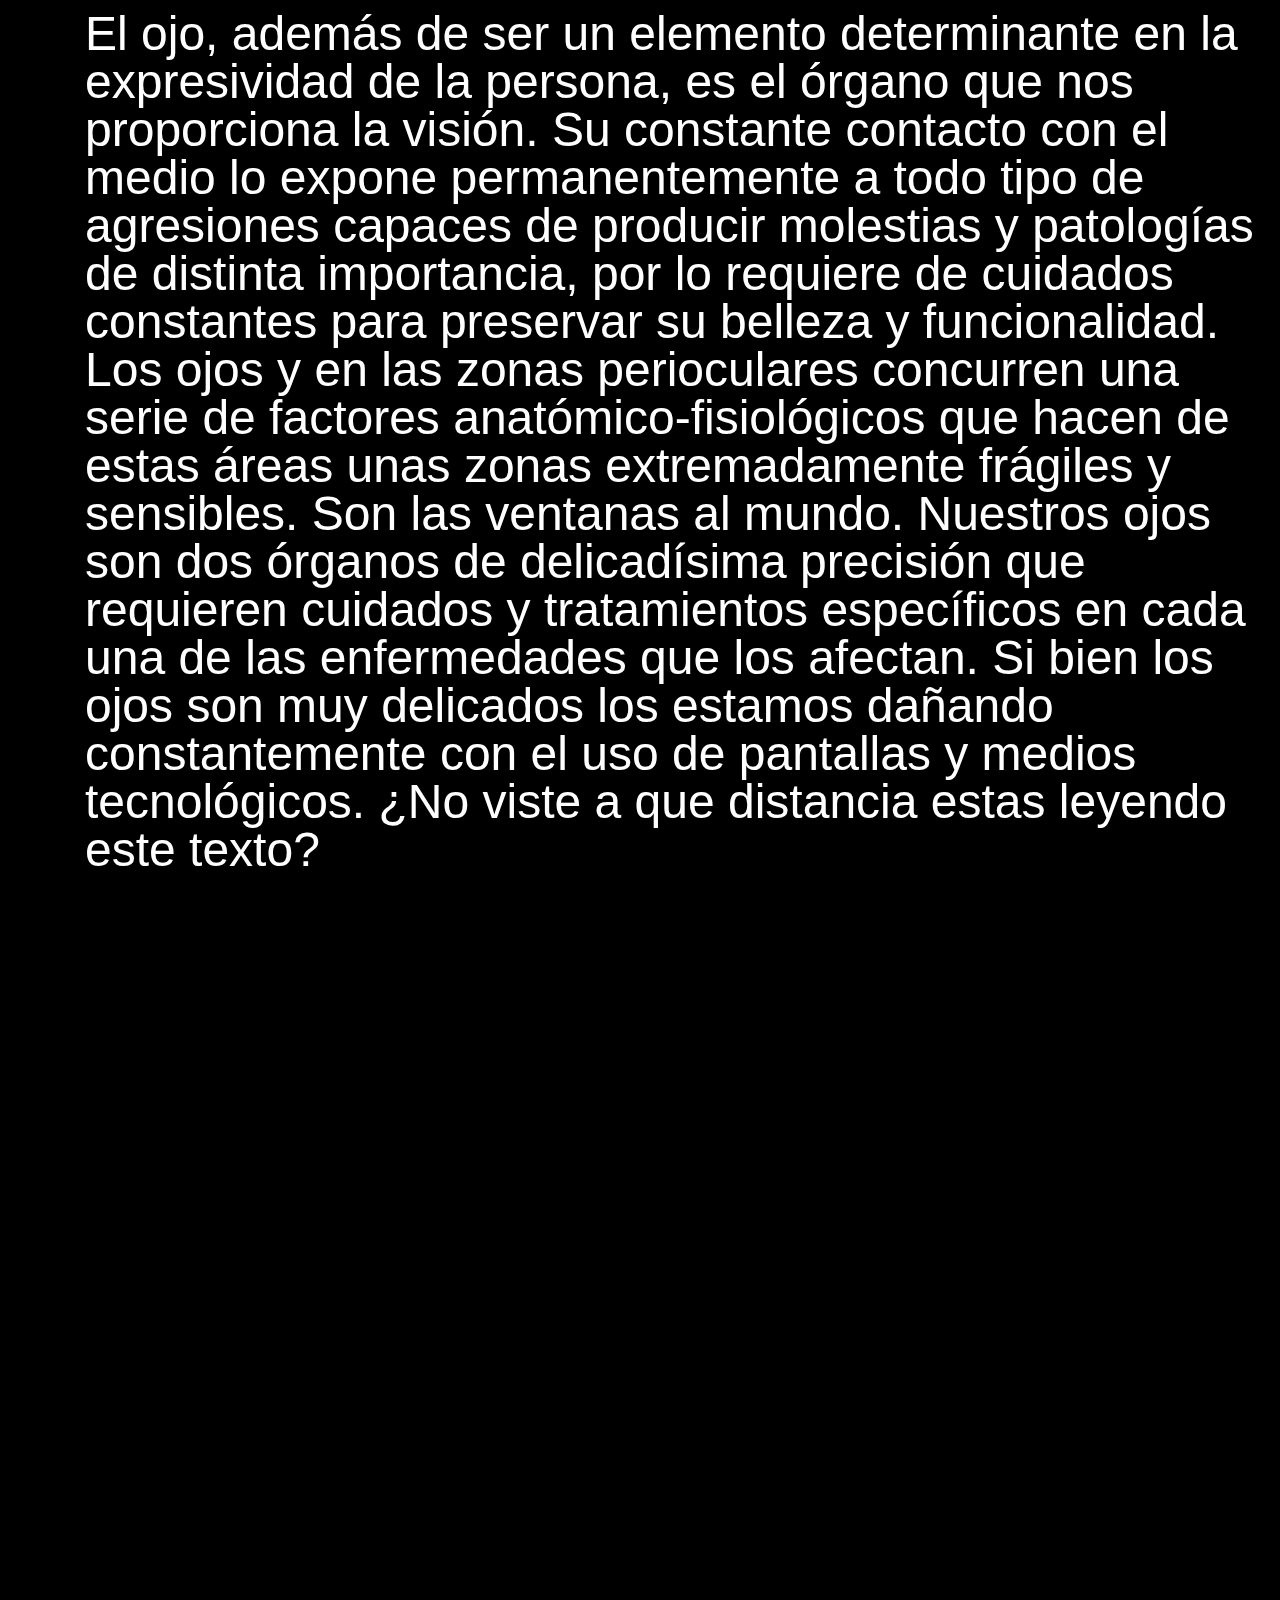
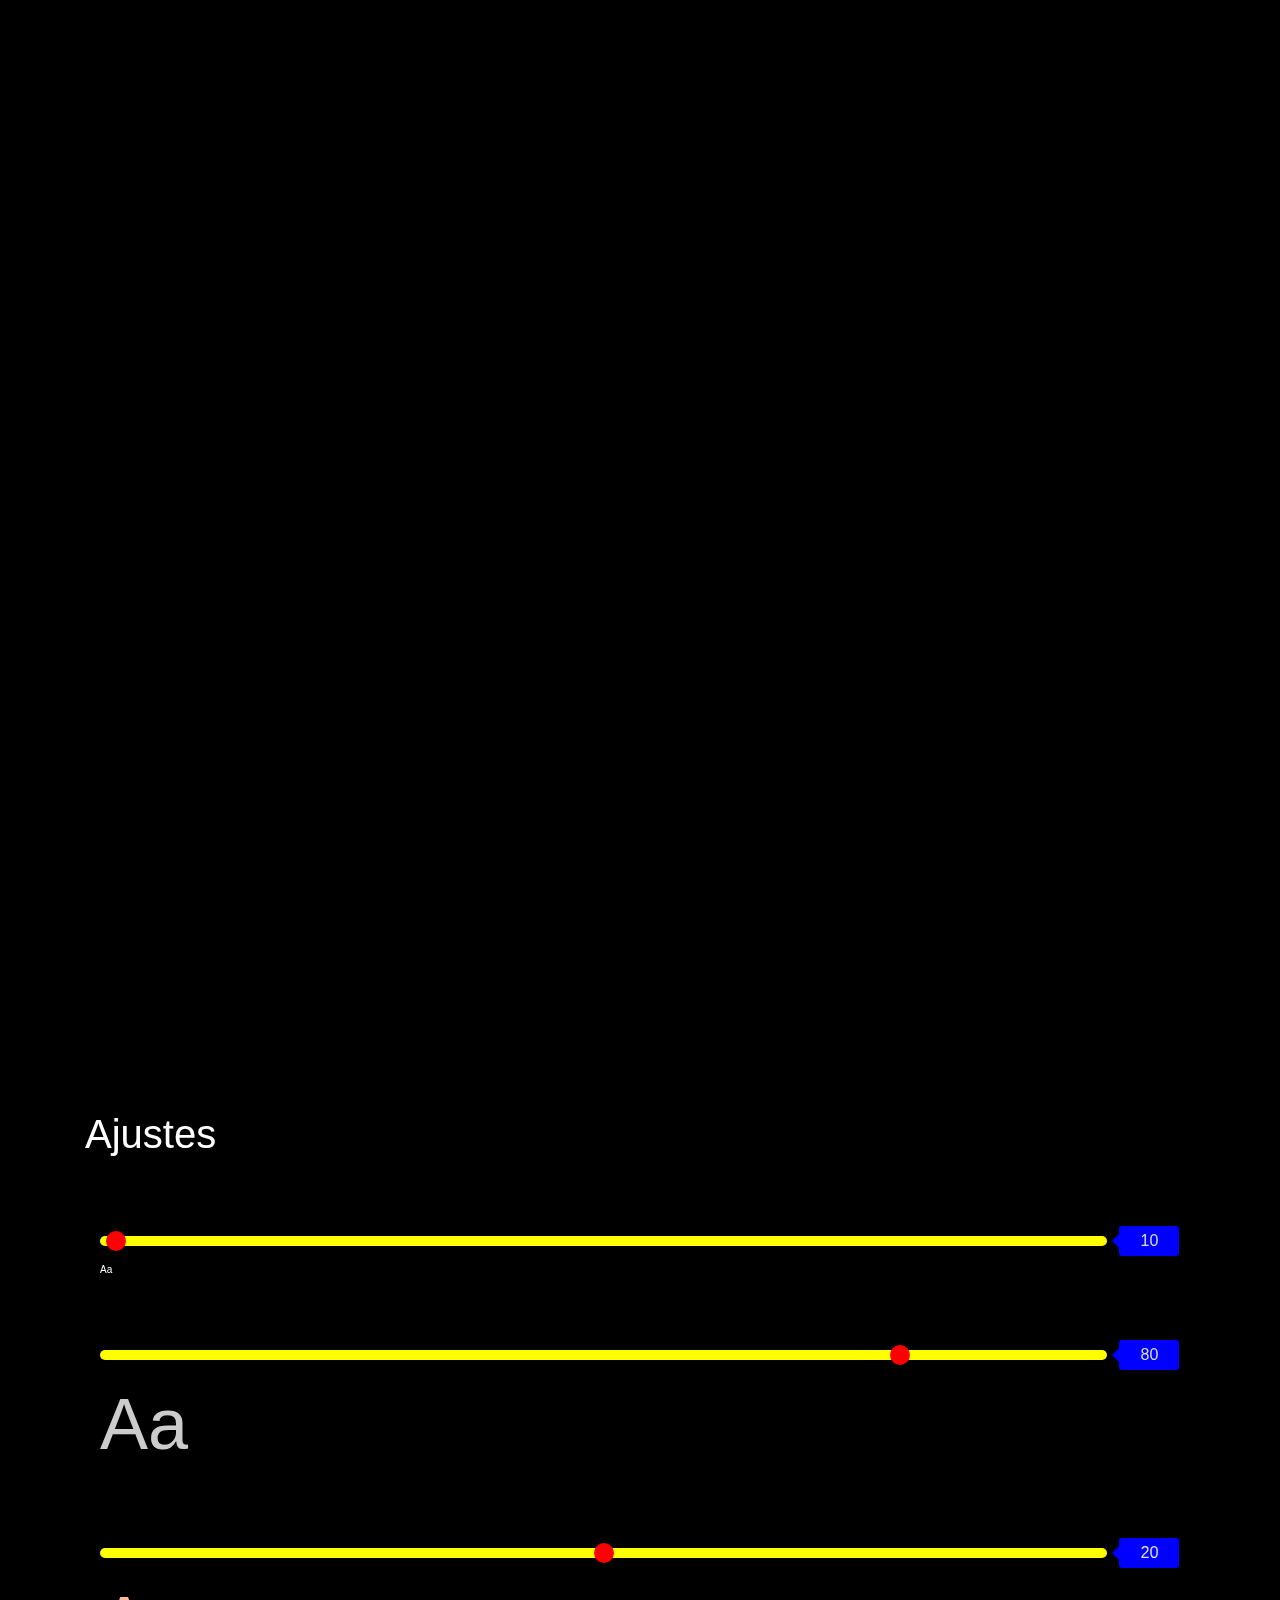
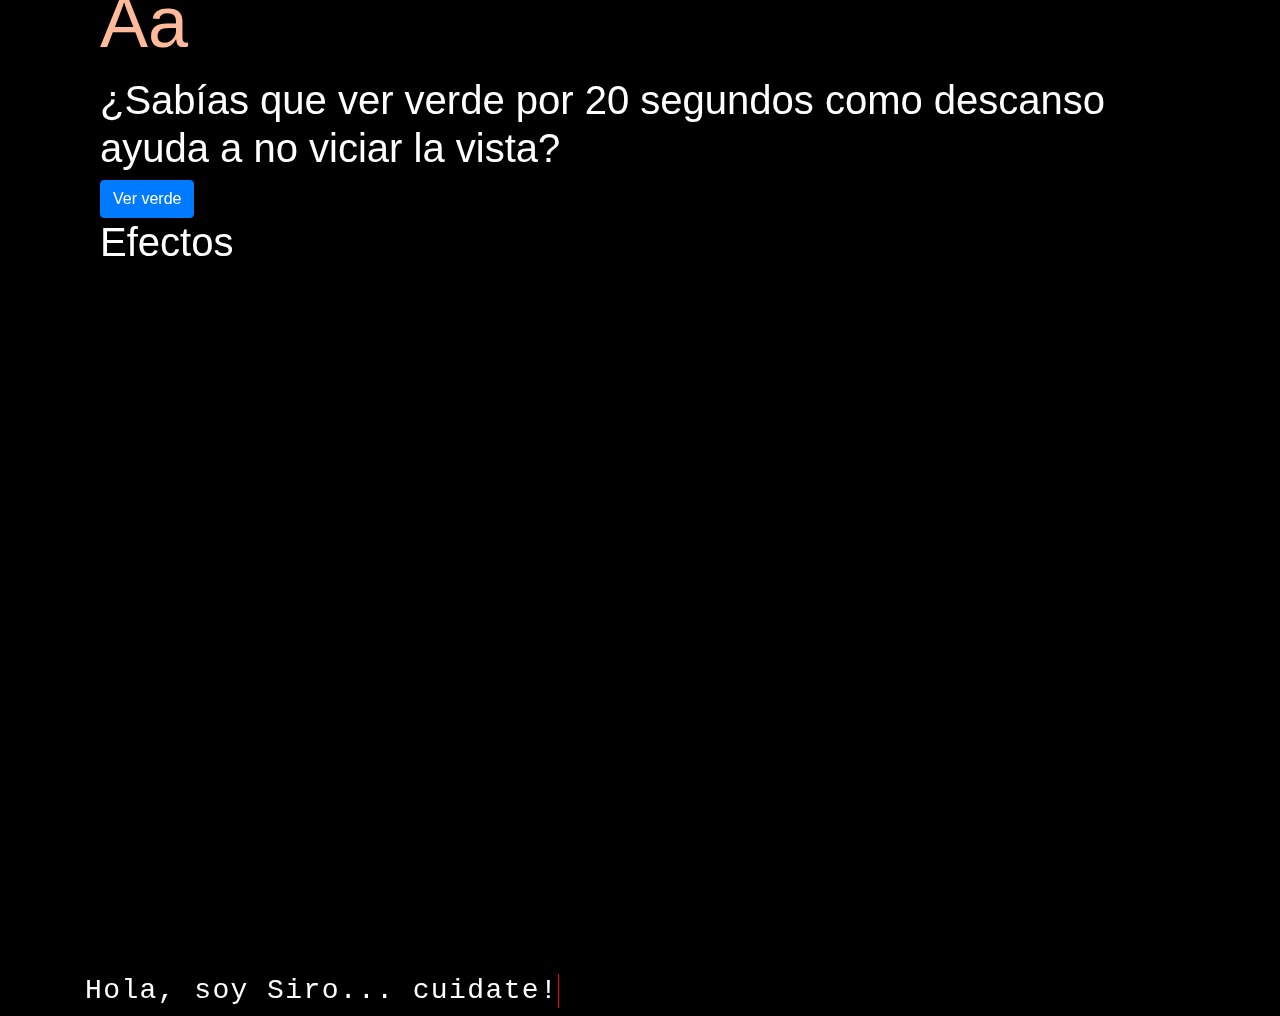
==== commit fd22c671: "siro finished" ====
--- a/home.html
+++ b/home.html
@@ -40,8 +40,8 @@
             <div class="col">
                 <div id="blurred-text" class="animated">
                     <p>La visión o sentido de la vista es una de las principales capacidades sensoriales de los humanos
-                        y de
-                        muchos otros animales. La más dificil de volver a recuperar </p>
+                        y de muchos otros
+                        animales. La más dificil de volver a recuperar </p>
                 </div>
             </div>
         </div>
@@ -101,6 +101,14 @@
         </div>
         <!-- Section 5 parpadeos de ojos -->
 
+        <div class="row">
+            <div class="col">
+                <div class="theme-switch">
+                    <div class="switch"></div>
+                </div>
+            </div>
+        </div>
+
         <!-- Section 6 degrade de la pantall hasta volverse negra -->
 
 
@@ -113,7 +121,7 @@
 
         <div class="row col-12">
             <div class="typewriter">
-                <h1>Hola, soy Siro... cuidate!</h1>
+                <h3>Hola, soy Siro... cuidate!</h3>
             </div>
         </div>
     </div>
--- a/css/style.css
+++ b/css/style.css
@@ -195,30 +195,36 @@
   width: 100%;
 }
 
-.typewriter h1 {
+.typewriter h3 {
   color: #fff;
   font-family: monospace;
-  overflow: hidden; 
-  border-right: .15em solid red; 
-  white-space: nowrap; 
-  letter-spacing: .15em; 
-  animation: 
-    typing 7s steps(30, end),
-    blink-caret .5s step-end infinite;
+  overflow: hidden;
+  border-right: 0.05em solid red;
+  white-space: nowrap;
+  letter-spacing: 0.05em;
+  animation: typing 3s steps(30, end), blink-caret 0.5s step-end infinite;
 }
 
 /* The typing effect */
 @keyframes typing {
-  from { width: 0 }
-  to { width: 100% }
+  from {
+    width: 0;
+  }
+  to {
+    width: 100%;
+  }
 }
 
 /* The typewriter cursor effect */
 @keyframes blink-caret {
-  from, to { border-color: transparent }
-  50% { border-color: red }
-}
-
+  from,
+  to {
+    border-color: transparent;
+  }
+  50% {
+    border-color: transparent;
+  }
+}
 
 /* expandable */
 
@@ -239,7 +245,12 @@
   opacity: 0;
 }
 
+.start-invisible {
+  opacity: 0;
+  display: none;
+}
+
 .centered-and-still {
   position: fixed;
   top: 45vh;
-}+}
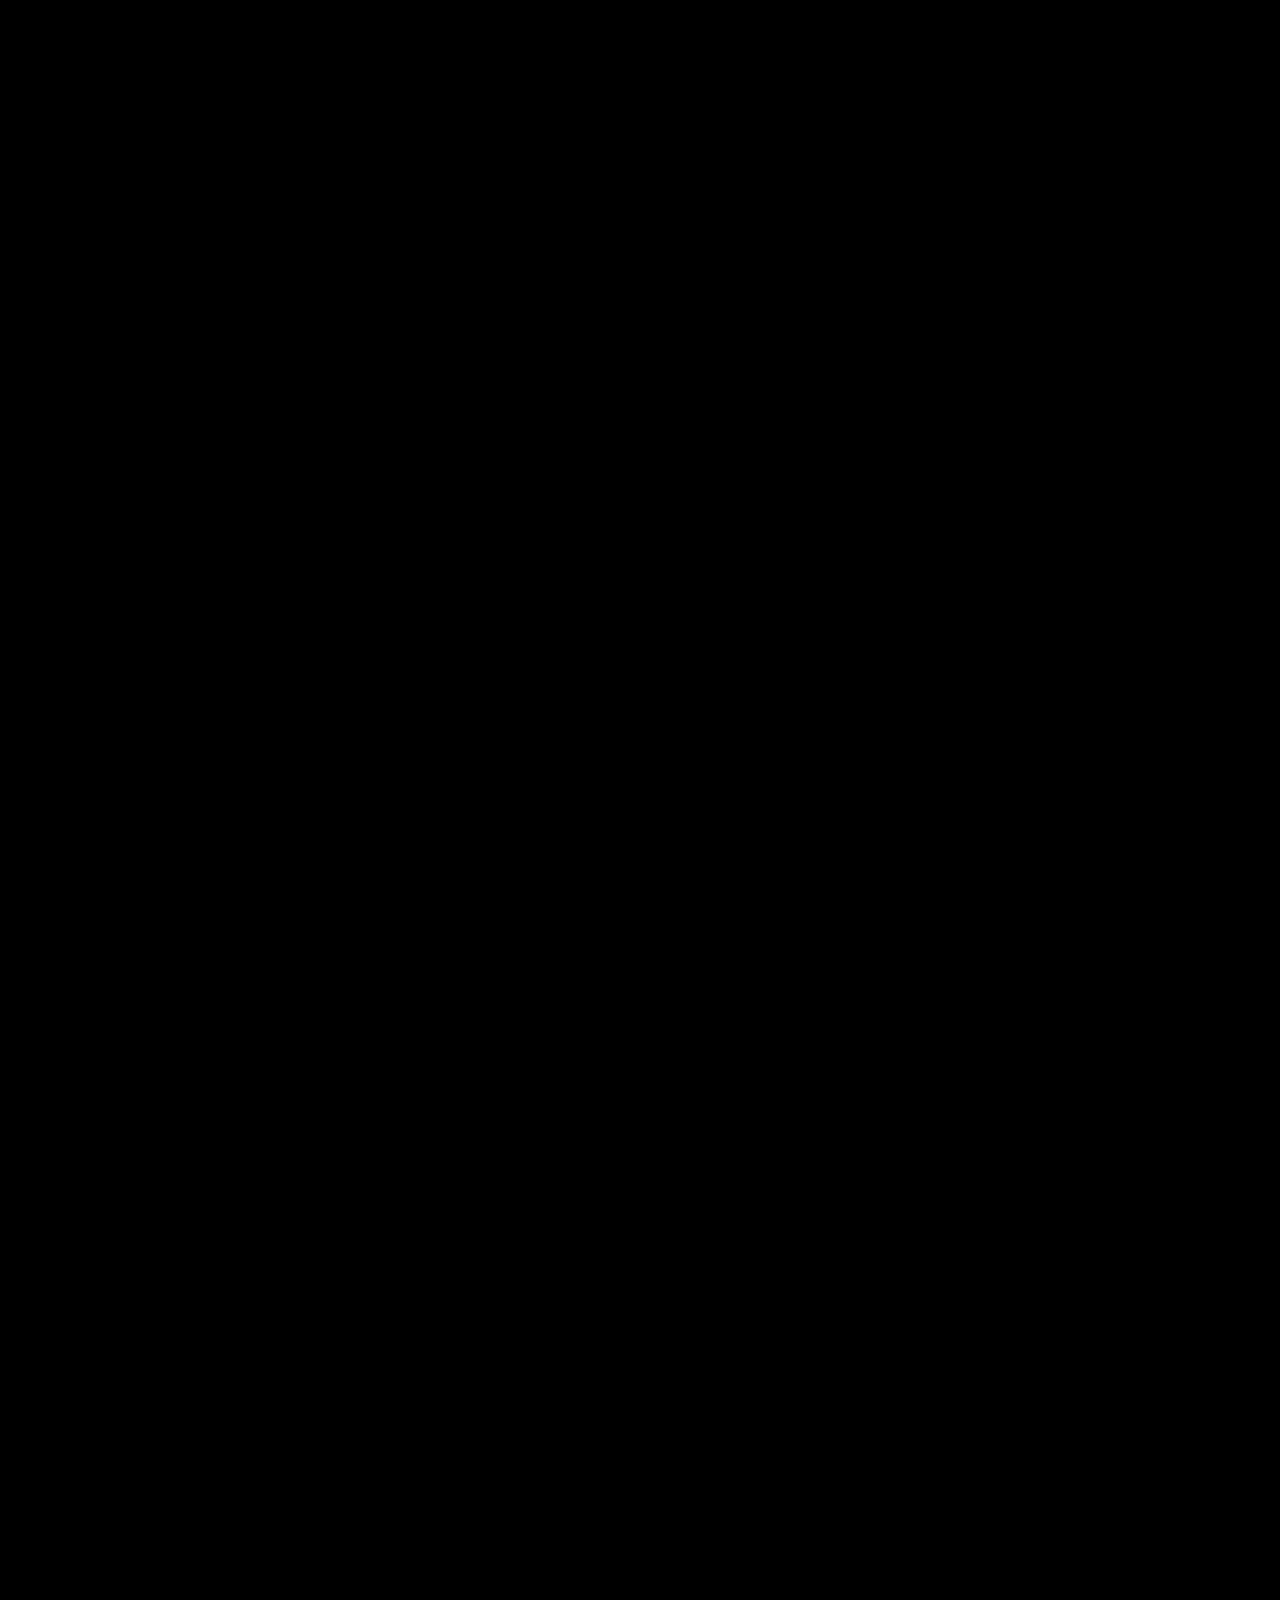
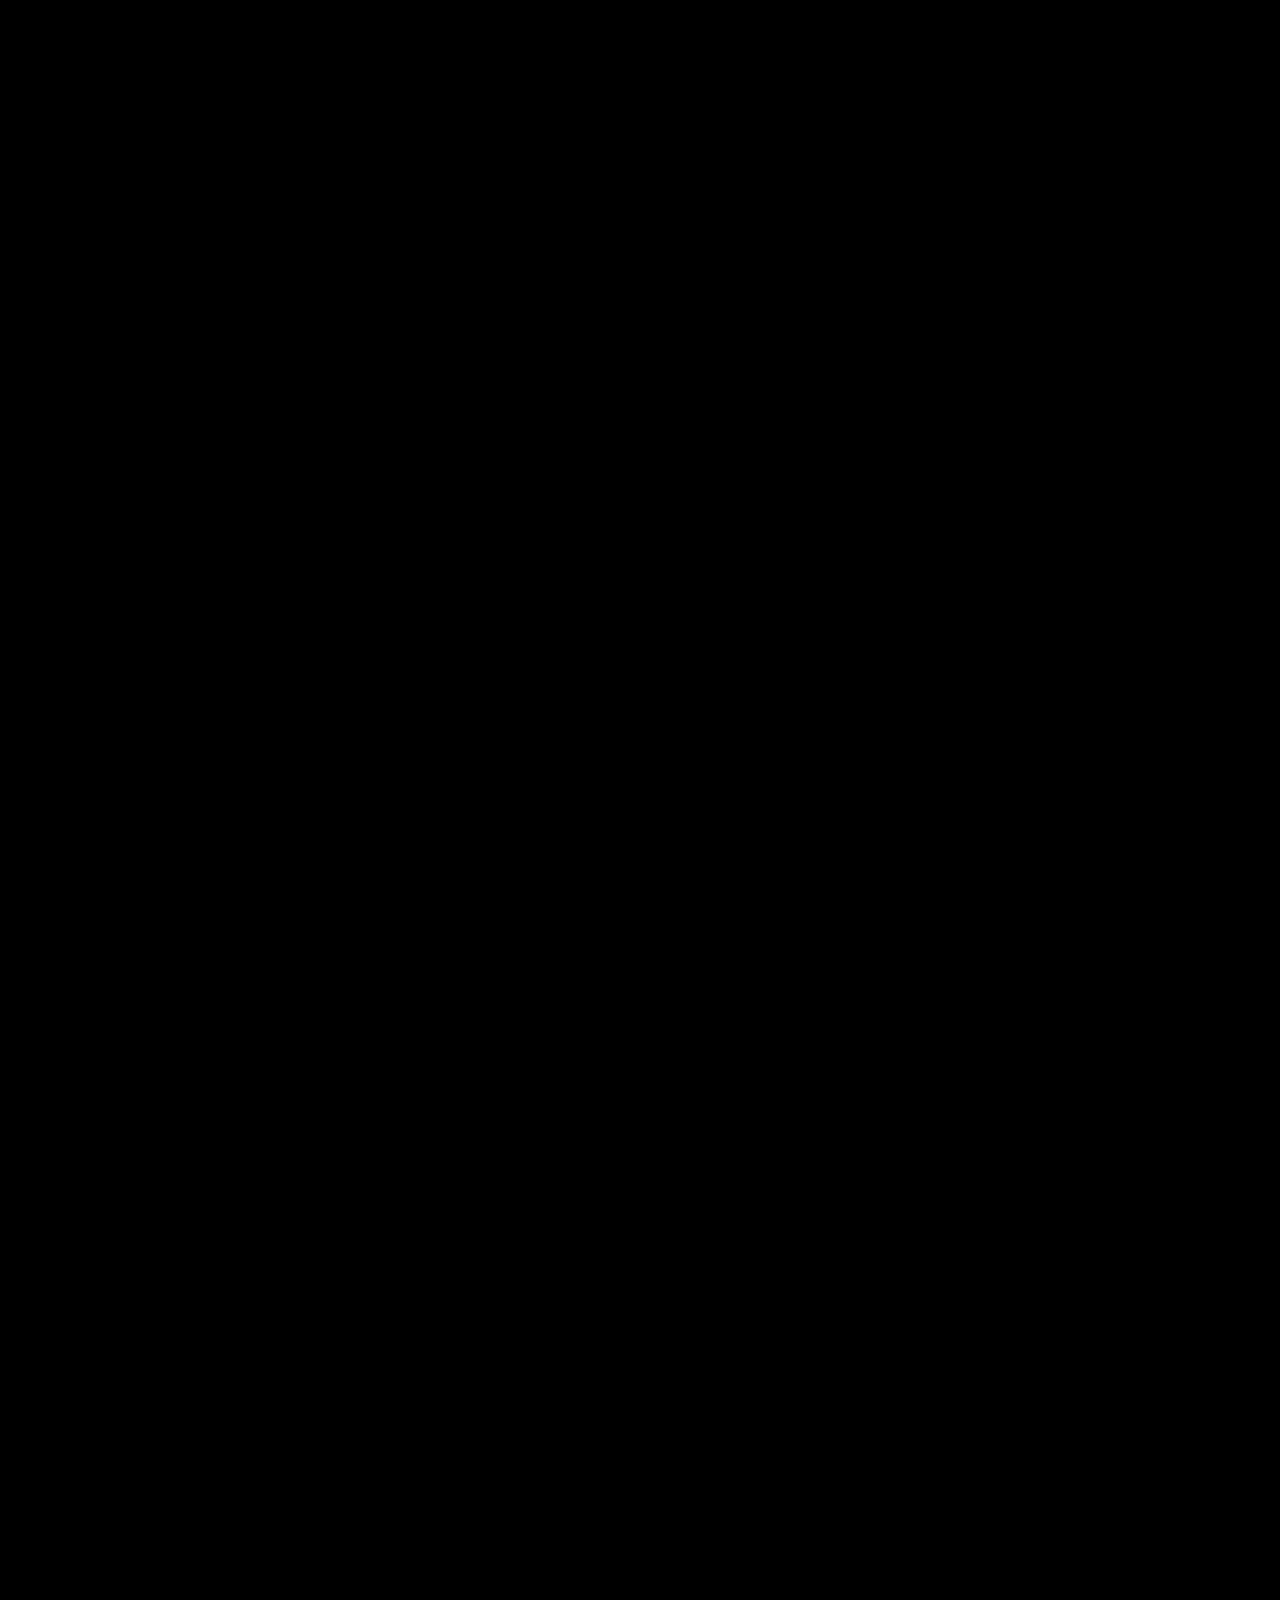
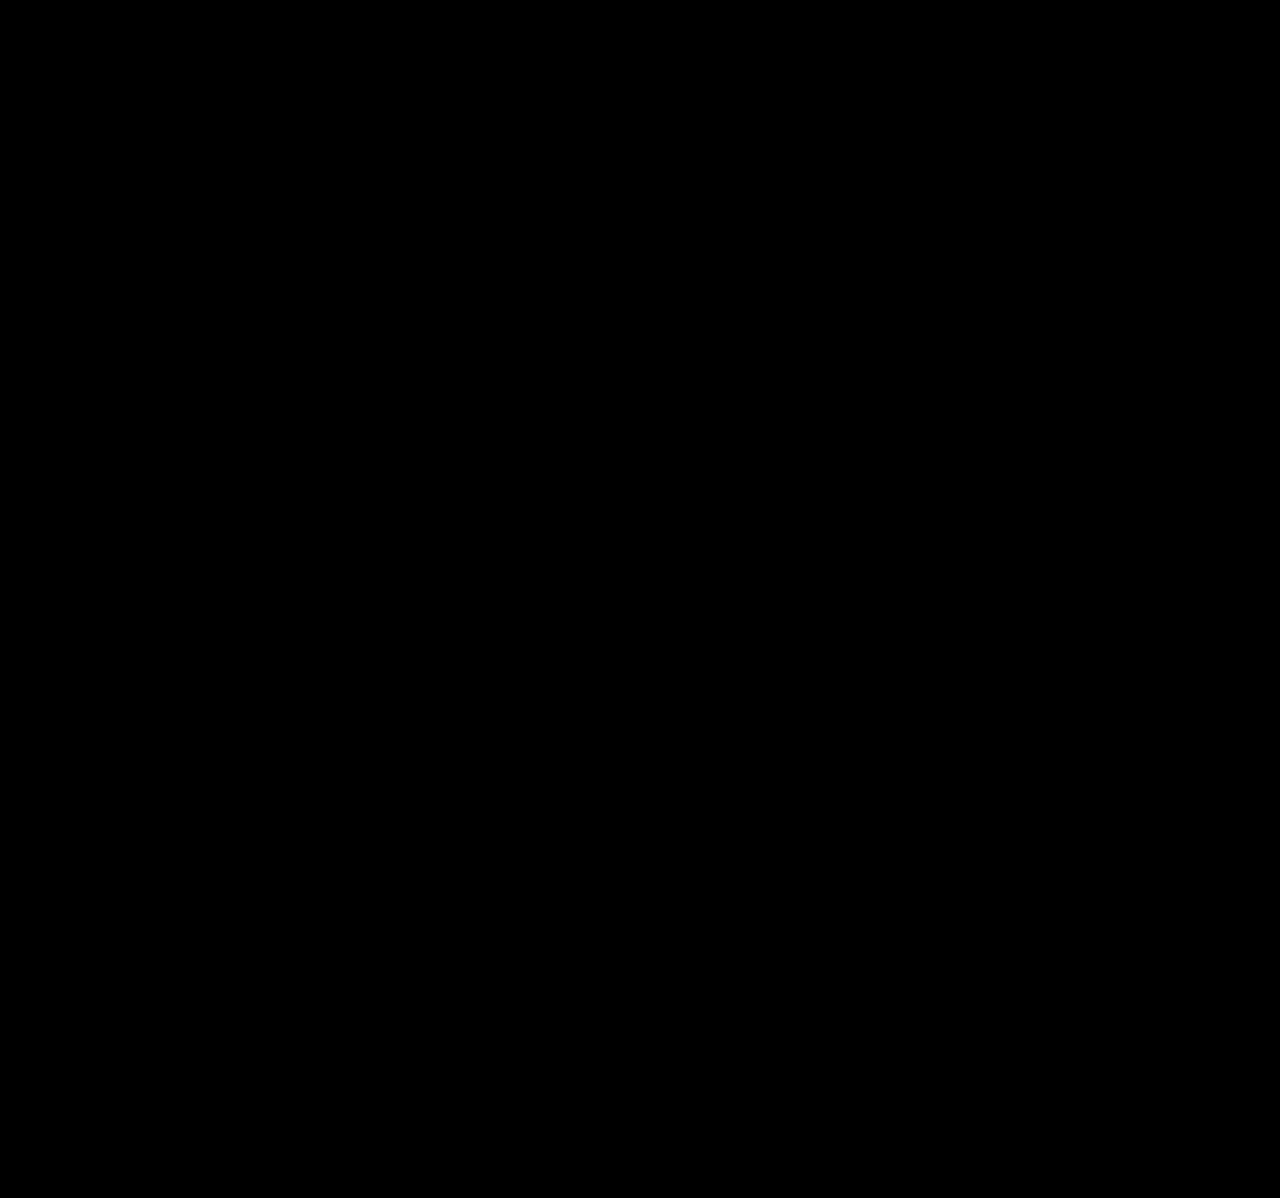
==== commit 87acc817: "blur y scroll antes de ajustes" ====
--- a/home.html
+++ b/home.html
@@ -15,86 +15,73 @@
 </head>
 
 <body>
-    <div class="container">
+    <div id="container" class="container animated">
         <!-- Section 1 -->
         <div class="row">
             <div class="col full-height">
-                <div id="expandable" class="animated">
-                    El ojo, además de ser un elemento determinante en la expresividad de la persona, es
-                    el órgano que nos proporciona la visión. Su constante contacto con el medio lo expone
+                <p id="expandable" class="lead text-center">
+                    El ojo, además de ser un elemento determinante en la expresividad de la persona, <br>
+                    es el órgano que nos proporciona la visión. Su constante contacto con el medio lo expone <br>
                     permanentemente a todo tipo de agresiones capaces de producir molestias y patologías de distinta
-                    importancia, por lo
-                    requiere de cuidados constantes para preservar su belleza y funcionalidad.
-                    Los ojos y en las zonas perioculares concurren una serie de factores anatómico-fisiológicos que
-                    hacen de estas áreas unas zonas extremadamente frágiles y sensibles.
+                    <br>
+                    importancia, por lo que requiere de cuidados constantes para preservar su belleza y funcionalidad.
+                    <br>
+                    Los ojos y en las zonas perioculares concurren una serie de factores anatómico-fisiológicos que <br>
+                    hacen de estas áreas unas zonas extremadamente frágiles y sensibles. <br>
                     Son las ventanas al mundo. Nuestros ojos son dos órganos de delicadísima precisión que requieren
-                    cuidados y tratamientos específicos en cada una de las enfermedades que los afectan.
-                    Si bien los ojos son muy delicados los estamos dañando constantemente con el uso de pantallas y
-                    medios tecnológicos.
-                    ¿No viste a que distancia estas leyendo este texto?
-                </div>
+                    <br>
+                    cuidados y tratamientos específicos en cada una de las enfermedades que los afectan. <br>
+                    Si bien los ojos son muy delicados los estamos dañando constantemente con el uso de pantallas y <br>
+                    medios tecnológicos. <br>
+                    ¿No viste a que distancia estas leyendo este texto? <br>
+                </p>
             </div>
         </div>
         <!-- Section 2: texto borroso -->
         <div class="row full-height">
             <div class="col">
-                <div id="blurred-text" class="animated">
-                    <p>La visión o sentido de la vista es una de las principales capacidades sensoriales de los humanos
+                <div id="blurred-text">
+                    <p class="lead text-center">La visión o sentido de la vista, <br> es una de las principales
+                        capacidades <br>
+                        sensoriales de los humanos
                         y de muchos otros
-                        animales. La más dificil de volver a recuperar </p>
+                        animales. <br> La más dificil de volver a recuperar </p>
                 </div>
             </div>
         </div>
-        <div class="row full-height"></div>
-        <!-- <div class="row full-height"></div> -->
+        <!-- Section 3 Ajustes de niveles -->
+        <div id="levelAdjustments" class="row">
+            <div class="col-12">
+                <h2>Ajustes</h2>
+                <div class="range-slider">
+                    <!-- TODO: Agregar los ajustes y el feedback de ok -->
+                    <input class="range-slider__range" type="range" value="10" min="8" max="360">
+                    <span class="range-slider__value">10</span>
+                    <span style="font-size: 10px;" id="text-change">Aa</span>
+                </div>
 
-        <!-- Section 3 Ajustes de niveles -->
-        <div class="row col-12">
-            <h1>Ajustes</h1>
-        </div>
-        <div class="col-12">
-            <div class="range-slider">
-                <!-- TODO: Agregar los ajustes y el feedback de ok -->
-                <input class="range-slider__range" type="range" value="10" min="8" max="360">
-                <span class="range-slider__value">10</span>
-                <span style="font-size: 10px;" id="text-change">Aa</span>
-            </div>
+                <div class="range-slider">
+                    <input class="range-slider__range" type="range" value="80" min="0" max="100">
+                    <span class="range-slider__value">80</span>
+                    <span style="font-size: 72px; color: hsl(0, 0%, 80%);" id="luminance-change">Aa</span>
+                </div>
 
-            <div class="range-slider">
-                <input class="range-slider__range" type="range" value="80" min="0" max="100">
-                <span class="range-slider__value">80</span>
-                <span style="font-size: 72px; color: hsl(0, 0%, 80%);" id="luminance-change">Aa</span>
-            </div>
-
-            <div class="range-slider">
-                <input class="range-slider__range" type="range" value="20" min="0" max="40">
-                <span class="range-slider__value">20</span>
-                <span style="font-size: 72px; color: hsl(20, 100%, 80%);" id="hue-change">Aa</span>
+                <div class="range-slider">
+                    <input class="range-slider__range" type="range" value="20" min="0" max="40">
+                    <span class="range-slider__value">20</span>
+                    <span style="font-size: 72px; color: hsl(20, 100%, 80%);" id="hue-change">Aa</span>
+                </div>
             </div>
         </div>
-
-        <!-- Section 4 -->
-        <div class="col-12">
-            <div class="f2">
-                <h1>¿Sabías que ver verde por 20 segundos como descanso ayuda a no viciar la vista?</h1>
-                <!-- TODO: Ver verde me lleva a la vista del arbol tipo https://codepen.io/creativeocean/pen/GRRdgaa -->
-                <button type="button" class="btn btn-primary" data-toggle="modal" data-target="#exampleModal">
-                    Ver verde
-                </button>
-                <div class="modal fade" id="exampleModal" tabindex="-1" role="dialog"
-                    aria-labelledby="exampleModalLabel" aria-hidden="true">
-                    <div class="modal-dialog" role="document">
-                        <div class="modal-content">
-                            <div class="modal-header">
-                                <h5 class="modal-title" id="exampleModalLabel">Modal title</h5>
-                                <button type="button" class="close" data-dismiss="modal" aria-label="Close">
-                                    <span aria-hidden="true">&times;</span>
-                                </button>
-                            </div>
-                            <div class="modal-body">
-                            </div>
-
-                        </div>
+        <div class="row">
+            <div class="col-12">
+                <div class="full-height d-flex justify-content-center flex-column">
+                    <h2>¿Sabías que ver verde por 20 segundos como descanso ayuda a no viciar la vista?</h2>
+                    <!-- TODO: Ver verde me lleva a la vista del arbol tipo https://codepen.io/creativeocean/pen/GRRdgaa -->
+                    <div>
+                        <button type="button" class="btn btn-primary" data-toggle="modal" data-target="#exampleModal">
+                            Ver verde
+                        </button>
                     </div>
                 </div>
             </div>
@@ -114,14 +101,31 @@
 
         <!-- Section final -->
         <div class="col-12">
-            <h1>Efectos</h1>
+            <h2>Efectos</h2>
             <!-- TODO: Elegir una imagen -->
-            <div class="image blur animated"></div>
+            <div class="image blur animated lead"></div>
         </div>
 
         <div class="row col-12">
             <div class="typewriter">
                 <h3>Hola, soy Siro... cuidate!</h3>
+            </div>
+        </div>
+    </div>
+
+    <div class="modal fade" id="exampleModal" tabindex="-1" role="dialog" aria-labelledby="exampleModalLabel"
+        aria-hidden="true">
+        <div class="modal-dialog" role="document">
+            <div class="modal-content">
+                <div class="modal-header">
+                    <h5 class="modal-title" id="exampleModalLabel">Modal title</h5>
+                    <button type="button" class="close" data-dismiss="modal" aria-label="Close">
+                        <span aria-hidden="true">&times;</span>
+                    </button>
+                </div>
+                <div class="modal-body">
+                </div>
+
             </div>
         </div>
     </div>
--- a/css/style.css
+++ b/css/style.css
@@ -3,9 +3,12 @@
   padding: 0px;
   background-color: black;
   color: white;
-  font-family: "Roboto", sans-serif;
-  font-size: 12pt;
+  font-family: "Courier New", Courier, monospace;
   size: 20pt;
+}
+
+#container {
+  opacity: 0;
 }
 
 .range-slider {
@@ -197,12 +200,11 @@
 
 .typewriter h3 {
   color: #fff;
-  font-family: monospace;
   overflow: hidden;
   border-right: 0.05em solid red;
   white-space: nowrap;
   letter-spacing: 0.05em;
-  animation: typing 3s steps(30, end), blink-caret 0.5s step-end infinite;
+  animation: typing 1.5s steps(30, end), blink-caret 0.5s step-end infinite;
 }
 
 /* The typing effect */
@@ -230,8 +232,9 @@
 
 #expandable {
   position: fixed;
-  font-size: 48px;
-  line-height: 48px;
+  left: 0;
+  top: 180px;
+  width: 100%;
 }
 
 .full-height {
@@ -243,6 +246,8 @@
 
 #blurred-text {
   opacity: 0;
+  width: 100%;
+  left: 0;
 }
 
 .start-invisible {
@@ -254,3 +259,8 @@
   position: fixed;
   top: 45vh;
 }
+
+#levelAdjustments {
+  opacity: 0;
+  min-height: 100vh;
+}
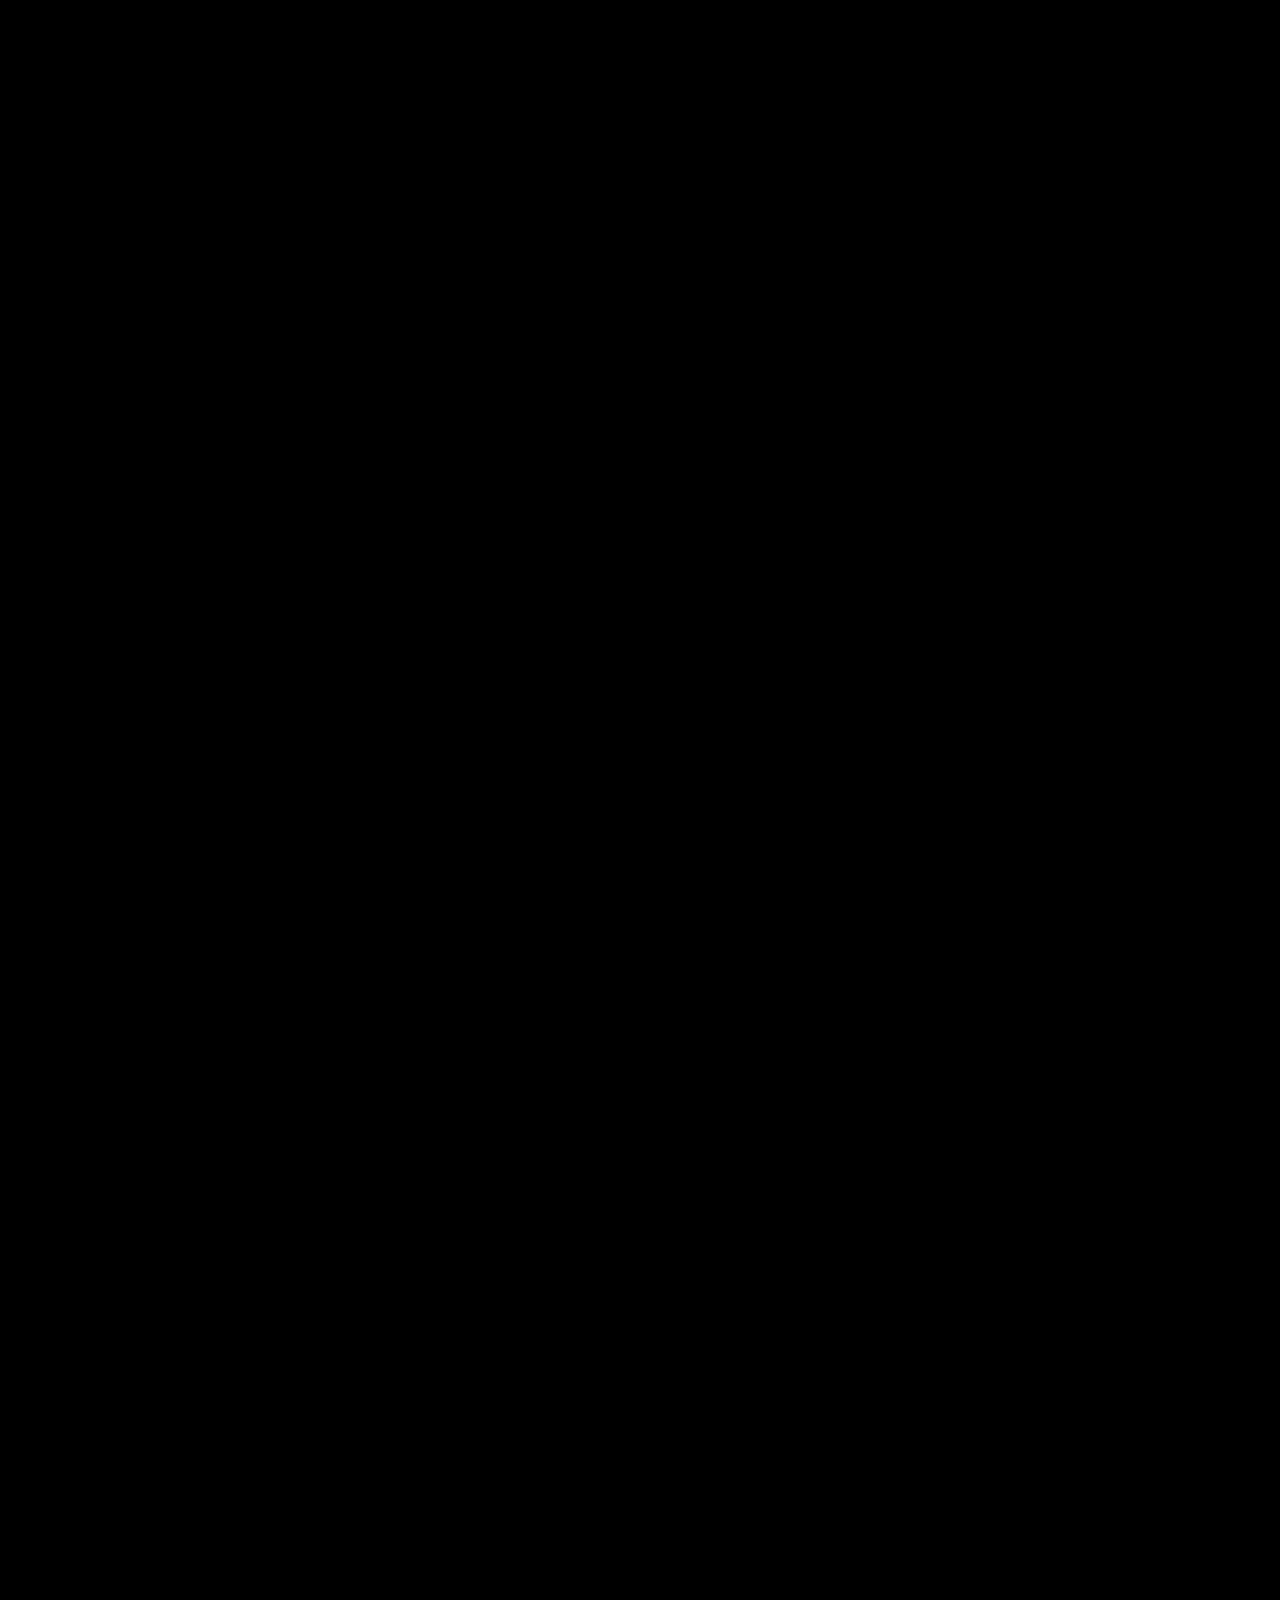
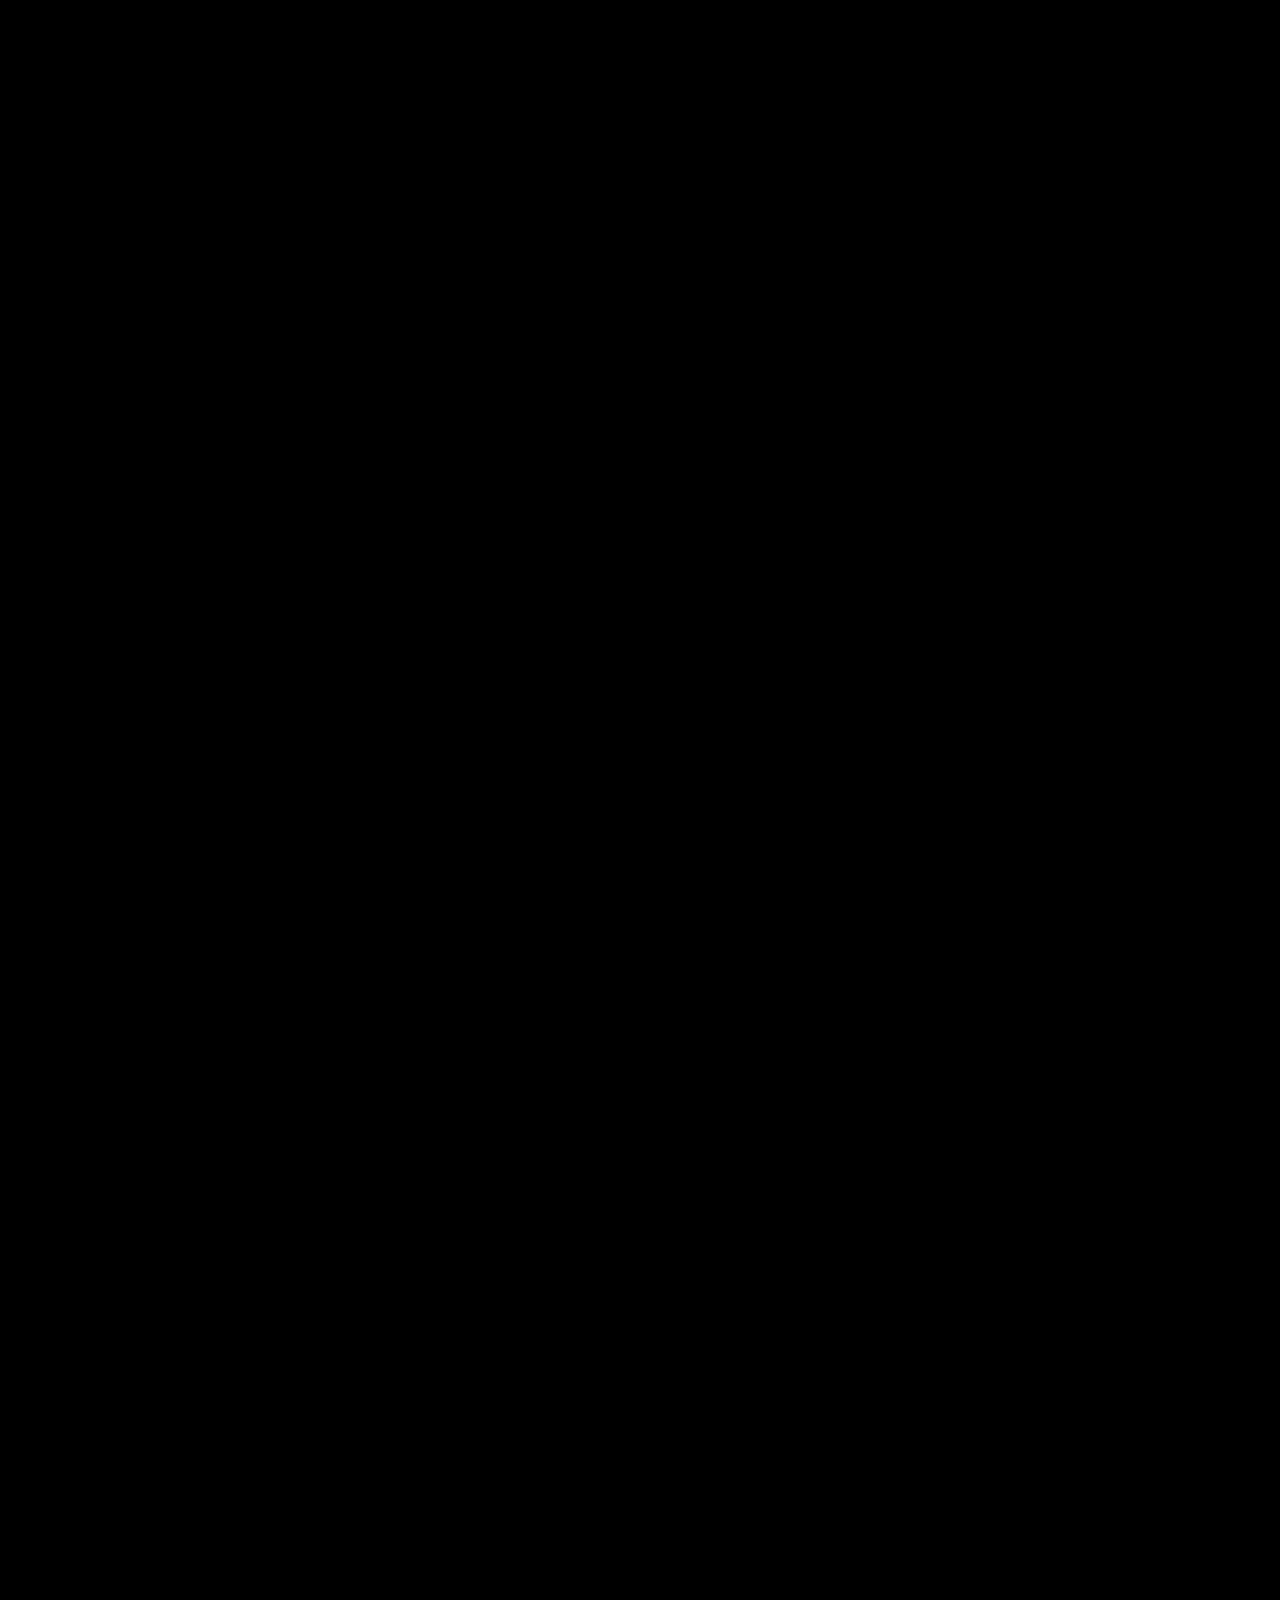
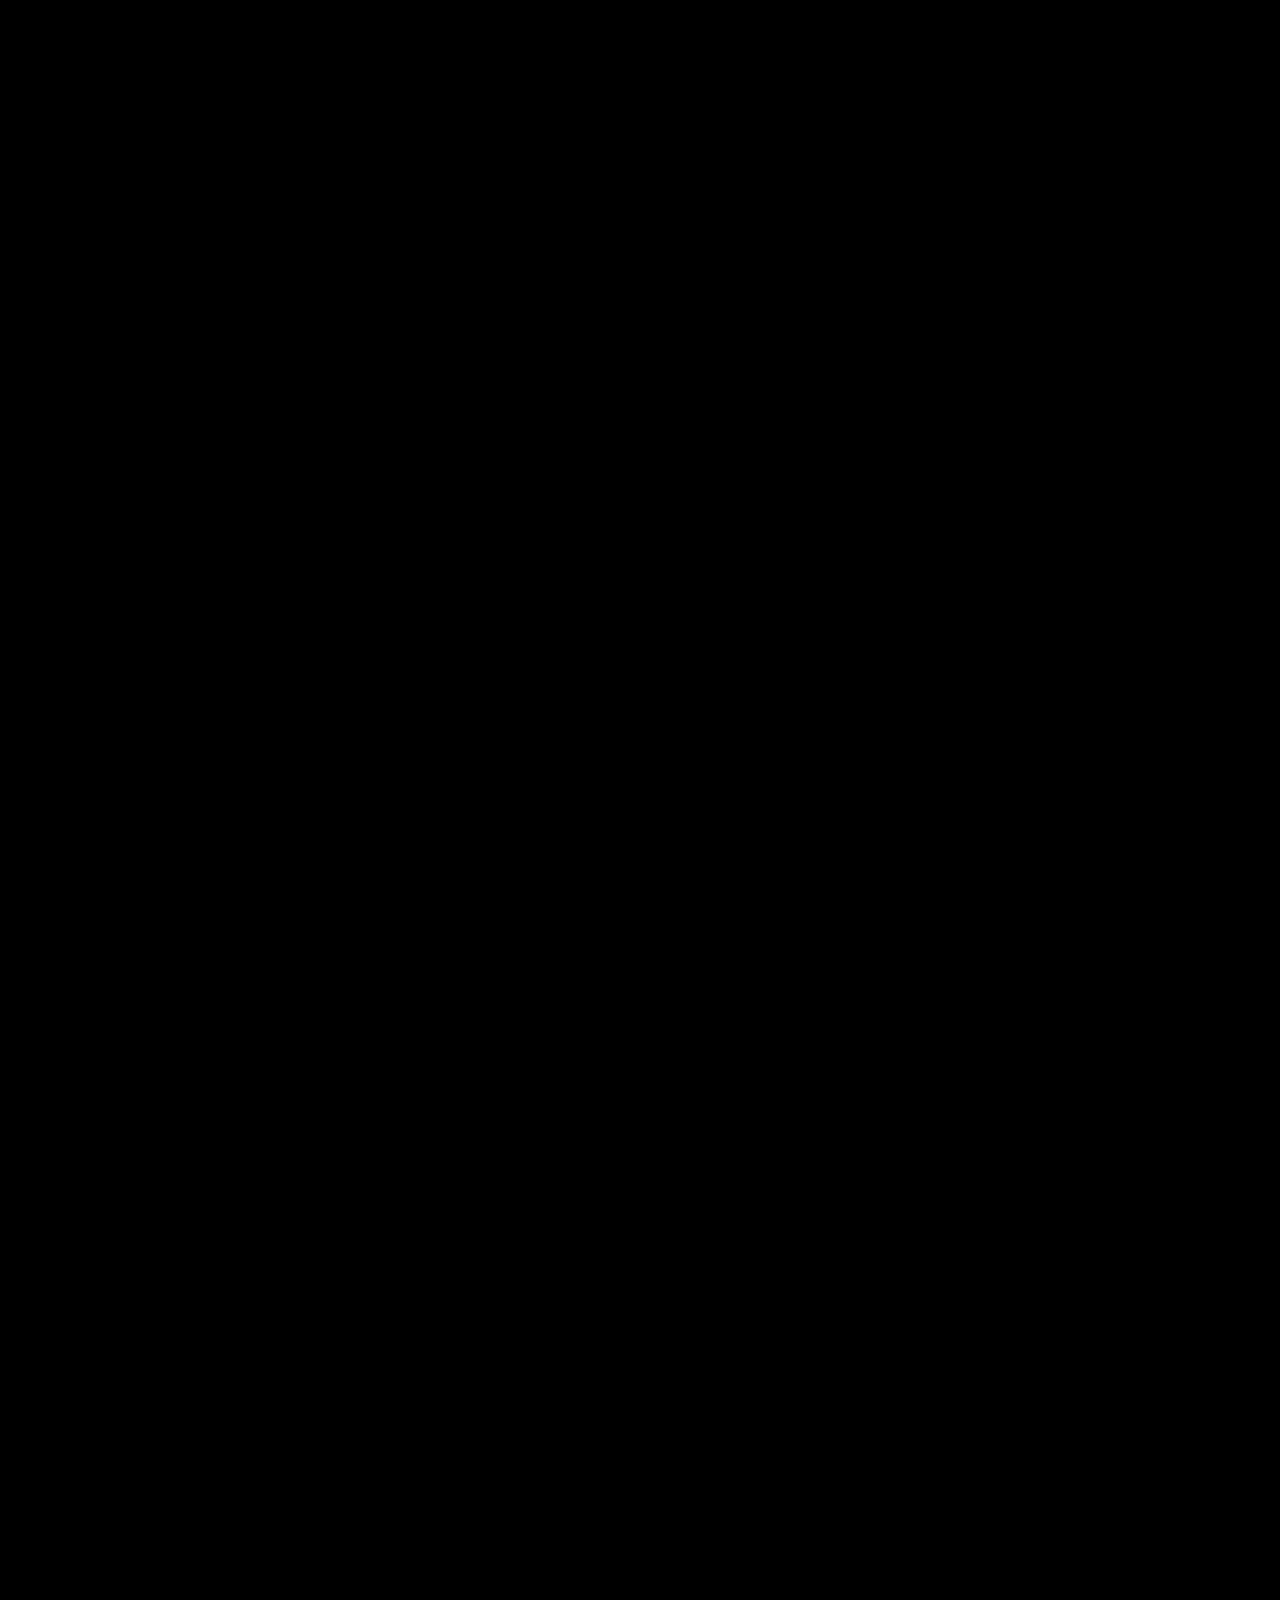
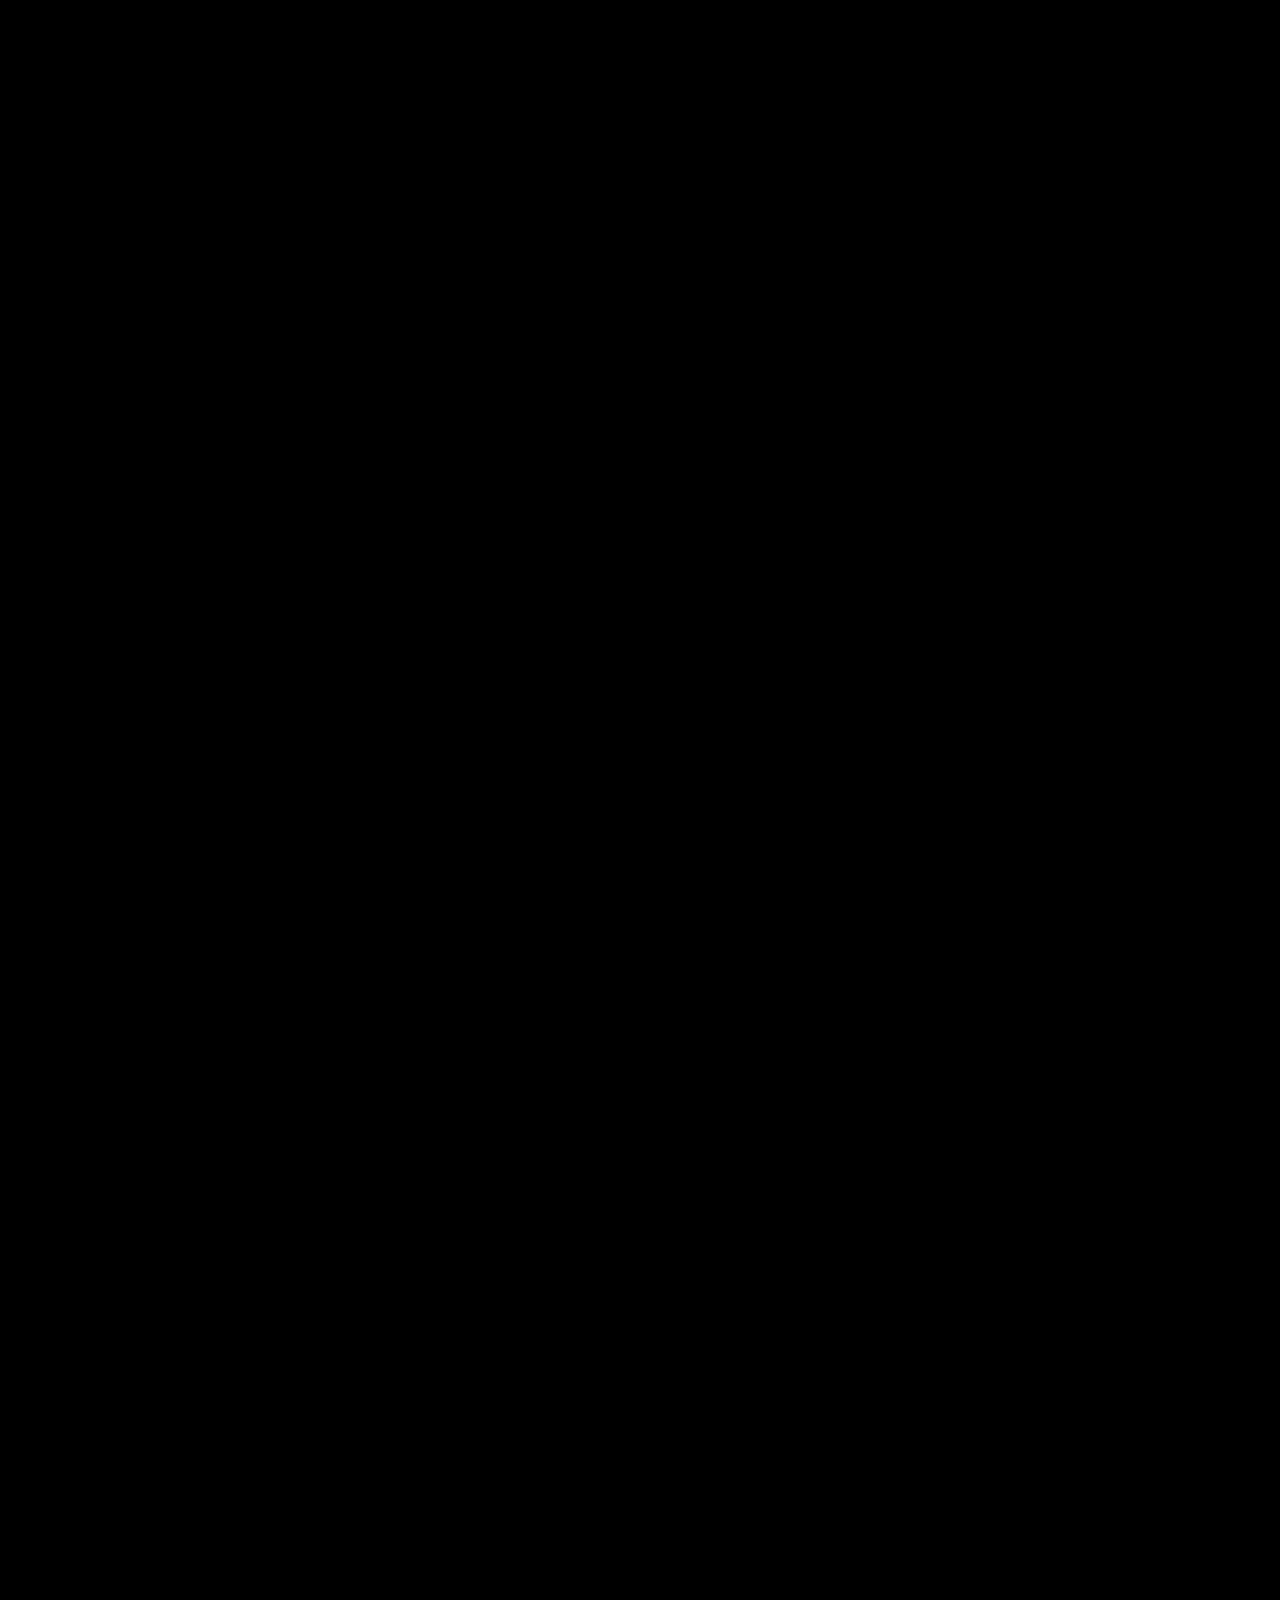
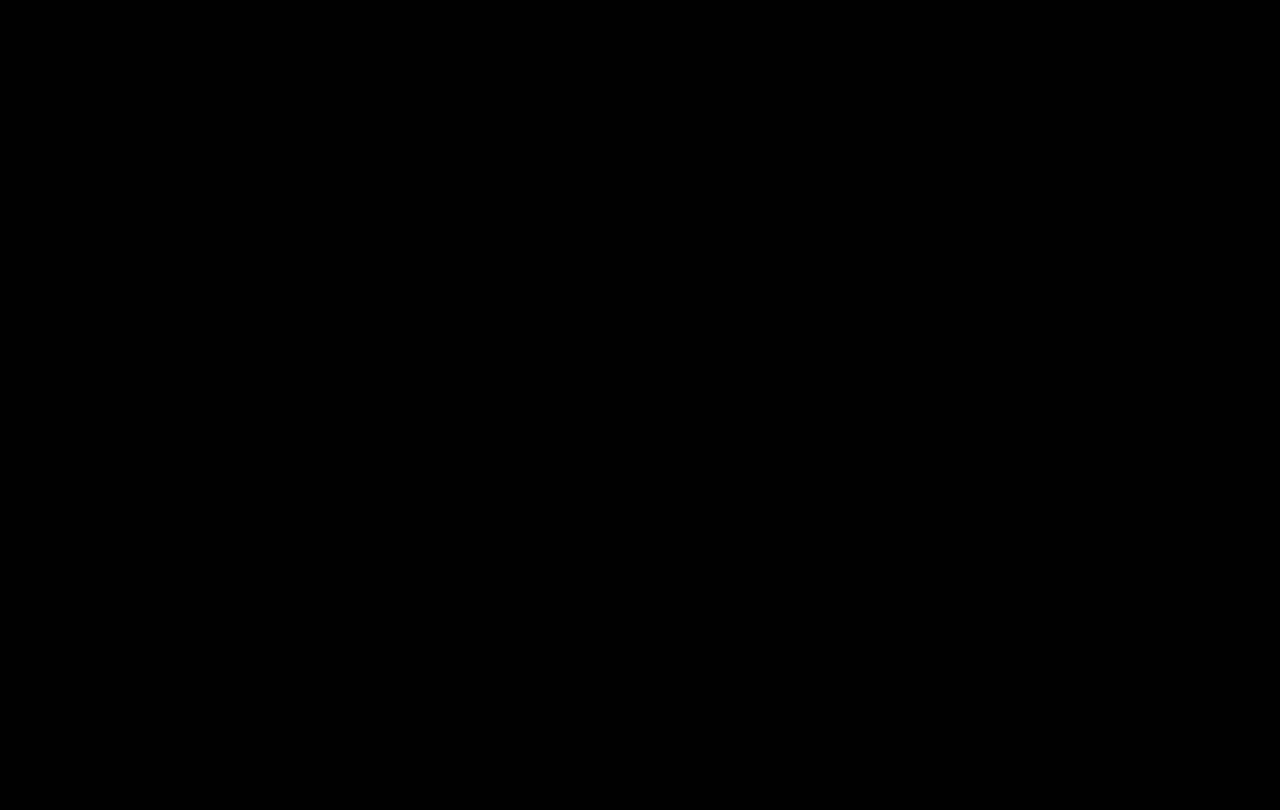
==== commit bd7f76bb: "finished" ====
--- a/home.html
+++ b/home.html
@@ -45,41 +45,65 @@
                         capacidades <br>
                         sensoriales de los humanos
                         y de muchos otros
-                        animales. <br> La más dificil de volver a recuperar </p>
+                        animales. <br> La más dificil de volver a recuperar. </p>
                 </div>
             </div>
         </div>
         <!-- Section 3 Ajustes de niveles -->
         <div id="levelAdjustments" class="row">
             <div class="col-12">
-                <h2>Ajustes</h2>
-                <div class="range-slider">
-                    <!-- TODO: Agregar los ajustes y el feedback de ok -->
-                    <input class="range-slider__range" type="range" value="10" min="8" max="360">
-                    <span class="range-slider__value">10</span>
-                    <span style="font-size: 10px;" id="text-change">Aa</span>
-                </div>
-
-                <div class="range-slider">
-                    <input class="range-slider__range" type="range" value="80" min="0" max="100">
-                    <span class="range-slider__value">80</span>
-                    <span style="font-size: 72px; color: hsl(0, 0%, 80%);" id="luminance-change">Aa</span>
-                </div>
-
-                <div class="range-slider">
-                    <input class="range-slider__range" type="range" value="20" min="0" max="40">
-                    <span class="range-slider__value">20</span>
-                    <span style="font-size: 72px; color: hsl(20, 100%, 80%);" id="hue-change">Aa</span>
+                <h2>Prueba la diferencia</h2>
+                <br>
+                <div class="row">
+                    <div class="col-3">
+                        <span class="position-absolute" style="font-size: 10px; bottom: 50%; line-height: 0;"
+                            id="text-change">Aa</span>
+                    </div>
+                    <div class="col">
+                        <div class="range-slider">
+                            <!-- TODO: Agregar los ajustes y el feedback de ok -->
+                            <input id="text-change-input" class="range-slider__range" type="range" value="10" min="8"
+                                max="180">
+                            <span class="range-slider__value">10</span>
+                        </div>
+                    </div>
+                </div>
+
+                <div class="row">
+                    <div class="col-3">
+                        <span style="font-size: 72px; color: hsl(0, 0%, 80%);" id="luminance-change">Aa</span>
+                    </div>
+                    <div class="col">
+                        <div class="range-slider">
+                            <input id="luminance-change-input" class="range-slider__range" type="range" value="80"
+                                min="0" max="100">
+                            <span class="range-slider__value">80</span>
+                        </div>
+                    </div>
+                </div>
+
+                <div class="row">
+                    <div class="col-3">
+                        <span style="font-size: 72px; color: hsl(20, 100%, 80%);" id="hue-change">Aa</span>
+                    </div>
+                    <div class="col">
+                        <div class="range-slider">
+                            <input id="hue-change-input" class="range-slider__range" type="range" value="20" min="0"
+                                max="40">
+                            <span class="range-slider__value">20</span>
+                        </div>
+                    </div>
                 </div>
             </div>
         </div>
         <div class="row">
             <div class="col-12">
                 <div class="full-height d-flex justify-content-center flex-column">
-                    <h2>¿Sabías que ver verde por 20 segundos como descanso ayuda a no viciar la vista?</h2>
+                    <h2>¿Sabías que ver verde por 20 segundos ayuda a la vista como descanso para no viciar la vista?
+                    </h2>
                     <!-- TODO: Ver verde me lleva a la vista del arbol tipo https://codepen.io/creativeocean/pen/GRRdgaa -->
                     <div>
-                        <button type="button" class="btn btn-primary" data-toggle="modal" data-target="#exampleModal">
+                        <button type="button" class="btn btn-primary" data-toggle="modal" data-target="#myModal">
                             Ver verde
                         </button>
                     </div>
@@ -88,44 +112,87 @@
         </div>
         <!-- Section 5 parpadeos de ojos -->
 
-        <div class="row">
+        <div class="row full-height">
+            <div class="col-12 mt-5">
+                <h2>Parpadeá para humedecer tus ojos y evitá el daño ocular
+                </h2>
+            </div>
+            <div class="col-6 offset-3">
+                <div class="eye-container">
+                    <?xml version="1.0" encoding="utf-8"?>
+                    <!-- Generator: Adobe Illustrator 24.0.0, SVG Export Plug-In . SVG Version: 6.00 Build 0)  -->
+                    <svg version="1.1" id="eye-svg" xmlns="http://www.w3.org/2000/svg"
+                        xmlns:xlink="http://www.w3.org/1999/xlink" x="0px" y="0px" viewBox="0 0 194.5 105.2"
+                        style="enable-background:new 0 0 194.5 105.2;" xml:space="preserve">
+                        <style type="text/css">
+                            .st0 {
+                                fill: #FFFFFF;
+                            }
+                        </style>
+                        <g>
+                            <g>
+                                <path class="st0" d="M121.3,41.1c4.7,15.5,1,27.3-9.5,33.8c-10.4,6.4-24.1,4.8-32.7-3.6c-8.9-8.7-10.5-21.9-4.1-32.6
+                        			c6.9-11.5,18.1-15,33.5-10c-6.2,5.1-12,11-4,18.2C111.7,53.3,116.6,47.4,121.3,41.1z" />
+                            </g>
+                            <g>
+                                <path class="st0" d="M96.6,105.2c-1.6,0-3.3,0-4.9-0.1C37.9,102.4,2.4,57.3,0.9,55.4c-1-1.4-1.2-3.2-0.5-4.7
+                        			C0.8,50,1.2,49.4,1.8,49C7.1,42.4,41.5,2.6,91.9,0.1c34.8-1.7,68.9,14.9,101.4,49.3c1.7,1.8,1.6,4.7-0.2,6.4c0,0,0,0,0,0
+                        			C162.2,88.6,129.7,105.2,96.6,105.2z M10.5,52.7c8.6,9.8,39.6,41.4,81.8,43.4c31.1,1.5,61.9-13.2,91.5-43.6
+                        			C154.2,22.2,123.4,7.6,92.4,9.1C50,11.2,18.8,43.2,10.5,52.7z" />
+                            </g>
+                            <g>
+                                <path class="st0"
+                                    d="M97.3,104.5c-28.6,0-51.9-23.3-51.9-51.9S68.6,0.7,97.3,0.7s51.9,23.3,51.9,51.9S125.9,104.5,97.3,104.5z
+                        			 M97.3,9.4c-23.8,0-43.2,19.4-43.2,43.2s19.4,43.2,43.2,43.2s43.2-19.4,43.2-43.2S121,9.4,97.3,9.4z" />
+                            </g>
+                        </g>
+                    </svg>
+
+                </div>
+                <div class="d-flex justify-content-around mt-5">
+                    <button onclick="blink()" class="btn btn-primary">Parpadear</button>
+                </div>
+            </div>
+        </div>
+
+        <!-- Section 6 degrade de la pantalla hasta volverse negra -->
+
+
+        <!-- Section final -->
+        <div class="row full-height">
+
+            <div class="col-12">
+                <h2>Esta podría ser tu vista en unos años...</h2>
+                <div class="image blur animated lead"></div>
+            </div>
+        </div>
+
+        <div class="row full-height">
             <div class="col">
-                <div class="theme-switch">
-                    <div class="switch"></div>
-                </div>
-            </div>
-        </div>
-
-        <!-- Section 6 degrade de la pantall hasta volverse negra -->
-
-
-        <!-- Section final -->
-        <div class="col-12">
-            <h2>Efectos</h2>
-            <!-- TODO: Elegir una imagen -->
-            <div class="image blur animated lead"></div>
-        </div>
-
+            </div>
+        </div>
+        <div class="row full-height">
+            <div class="col">
+                <div id="ending-text-wrapper">
+                    <div id="ending-text" class="typewriter animated">
+                        <h3>Hola, soy Siro... ¡Cuidate!</h3>
+                    </div>
+                </div>
+            </div>
+        </div>
         <div class="row col-12">
-            <div class="typewriter">
-                <h3>Hola, soy Siro... cuidate!</h3>
-            </div>
         </div>
     </div>
 
-    <div class="modal fade" id="exampleModal" tabindex="-1" role="dialog" aria-labelledby="exampleModalLabel"
-        aria-hidden="true">
-        <div class="modal-dialog" role="document">
+    <div class="modal" id="myModal" tabindex="-1" role="dialog">
+        <div class="modal-dialog modal-xl" role="document">
             <div class="modal-content">
-                <div class="modal-header">
-                    <h5 class="modal-title" id="exampleModalLabel">Modal title</h5>
-                    <button type="button" class="close" data-dismiss="modal" aria-label="Close">
-                        <span aria-hidden="true">&times;</span>
-                    </button>
-                </div>
                 <div class="modal-body">
-                </div>
-
+                    <div id="canvas_container_div">
+                        <canvas id="canvas" width="1140" height="640"></canvas>
+                        <!--(large size for higher resolution)-->
+                    </div>
+                </div>
             </div>
         </div>
     </div>
@@ -141,6 +208,8 @@
     <script src="https://stackpath.bootstrapcdn.com/bootstrap/4.3.1/js/bootstrap.min.js"
         integrity="sha384-JjSmVgyd0p3pXB1rRibZUAYoIIy6OrQ6VrjIEaFf/nJGzIxFDsf4x0xIM+B07jRM"
         crossorigin="anonymous"></script>
+
+    <script src="https://cdnjs.cloudflare.com/ajax/libs/gsap/2.1.3/TweenMax.min.js"></script>
     <script src="js/index.js"></script>
 </body>
 
--- a/css/style.css
+++ b/css/style.css
@@ -12,7 +12,7 @@
 }
 
 .range-slider {
-  margin: 60px 0 0 0%;
+  margin: 60px 0 0 0;
 }
 
 .range-slider {
@@ -23,8 +23,8 @@
   -webkit-appearance: none;
   width: calc(100% - (73px));
   height: 10px;
-  border-radius: 5px;
-  background: #ffff00;
+  border-radius: 2px;
+  background: #ffffff;
   outline: none;
   padding: 0;
   margin: 0;
@@ -35,16 +35,16 @@
   width: 20px;
   height: 20px;
   border-radius: 50%;
-  background: #ff0000;
+  background-color: #ffffff;
   cursor: pointer;
-  transition: background 0.15s ease-in-out;
+  transition: background-color 0.15s ease-in-out;
 }
 .range-slider__range::-webkit-slider-thumb:hover {
-  background: #aa0000;
+  background: #ffffff;
 }
 
 .range-slider__range:active::-webkit-slider-thumb {
-  background: #aa0000;
+  background: #ffffff;
 }
 
 .range-slider__range::-moz-range-thumb {
@@ -52,28 +52,28 @@
   height: 20px;
   border: 0;
   border-radius: 50%;
-  background: #ff0000;
+  background-color: #ffffff;
   cursor: pointer;
-  transition: background 0.15s ease-in-out;
+  transition: background-color 0.15s ease-in-out;
 }
 
 .range-slider__range::-moz-range-thumb:hover {
-  background: #aa0000;
+  background: #ffffff;
 }
 
 .range-slider__range:active::-moz-range-thumb {
-  background: #aa0000;
+  background: #ffffff;
 }
 
 .range-slider__range:focus::-webkit-slider-thumb {
-  box-shadow: 0 0 0 3px #ddd, 0 0 0 6px teal;
+  box-shadow: 0 0 0 3px #ffffff, 0 0 0 6px #000000, 0 0 0 7px #ffffff;
 }
 
 .range-slider__value {
   display: inline-block;
   position: relative;
   width: 60px;
-  color: #ddd;
+  color: #ffffff;
   line-height: 20px;
   text-align: center;
   border-radius: 3px;
@@ -84,13 +84,13 @@
 
 .range-slider__value:after {
   position: absolute;
-  top: 8px;
-  left: -7px;
+  top: -7px;
+  left: 25px;
   width: 0;
   height: 0;
-  border-top: 7px solid transparent;
-  border-right: 7px solid #0000ff;
-  border-bottom: 7px solid transparent;
+  border-left: 7px solid transparent;
+  border-bottom: 7px solid #0000ff;
+  border-right: 7px solid transparent;
   content: "";
 }
 
@@ -264,3 +264,56 @@
   opacity: 0;
   min-height: 100vh;
 }
+
+#myModal,
+.modal-body {
+  overflow: hidden;
+  padding: 0;
+}
+
+.modal-body * {
+  position: absolute;
+  user-select: none;
+}
+
+.modal-content {
+  background: linear-gradient(
+    to top,
+    rgb(255, 234, 211) 5%,
+    rgb(110, 215, 255) 30%,
+    rgb(75, 100, 255) 100%
+  );
+  min-height: 640px;
+}
+
+#ending-text {
+  display: none;
+}
+
+.blink {
+  animation: blink 0.3s linear 0s;
+  -webkit-animation: blink 0.3s linear 0s;
+}
+
+@keyframes blink {
+  0% {
+    transform: rotateX(0deg);
+  }
+  50% {
+    transform: rotateX(90deg);
+  }
+  100% {
+    transform: rotateX(0deg);
+  }
+}
+@-webkit-keyframes blink {
+  0% {
+    transform: rotateX(0deg);
+  }
+  50% {
+    transform: rotateX(90deg);
+  }
+  100% {
+    transform: rotateX(0deg);
+  }
+}
